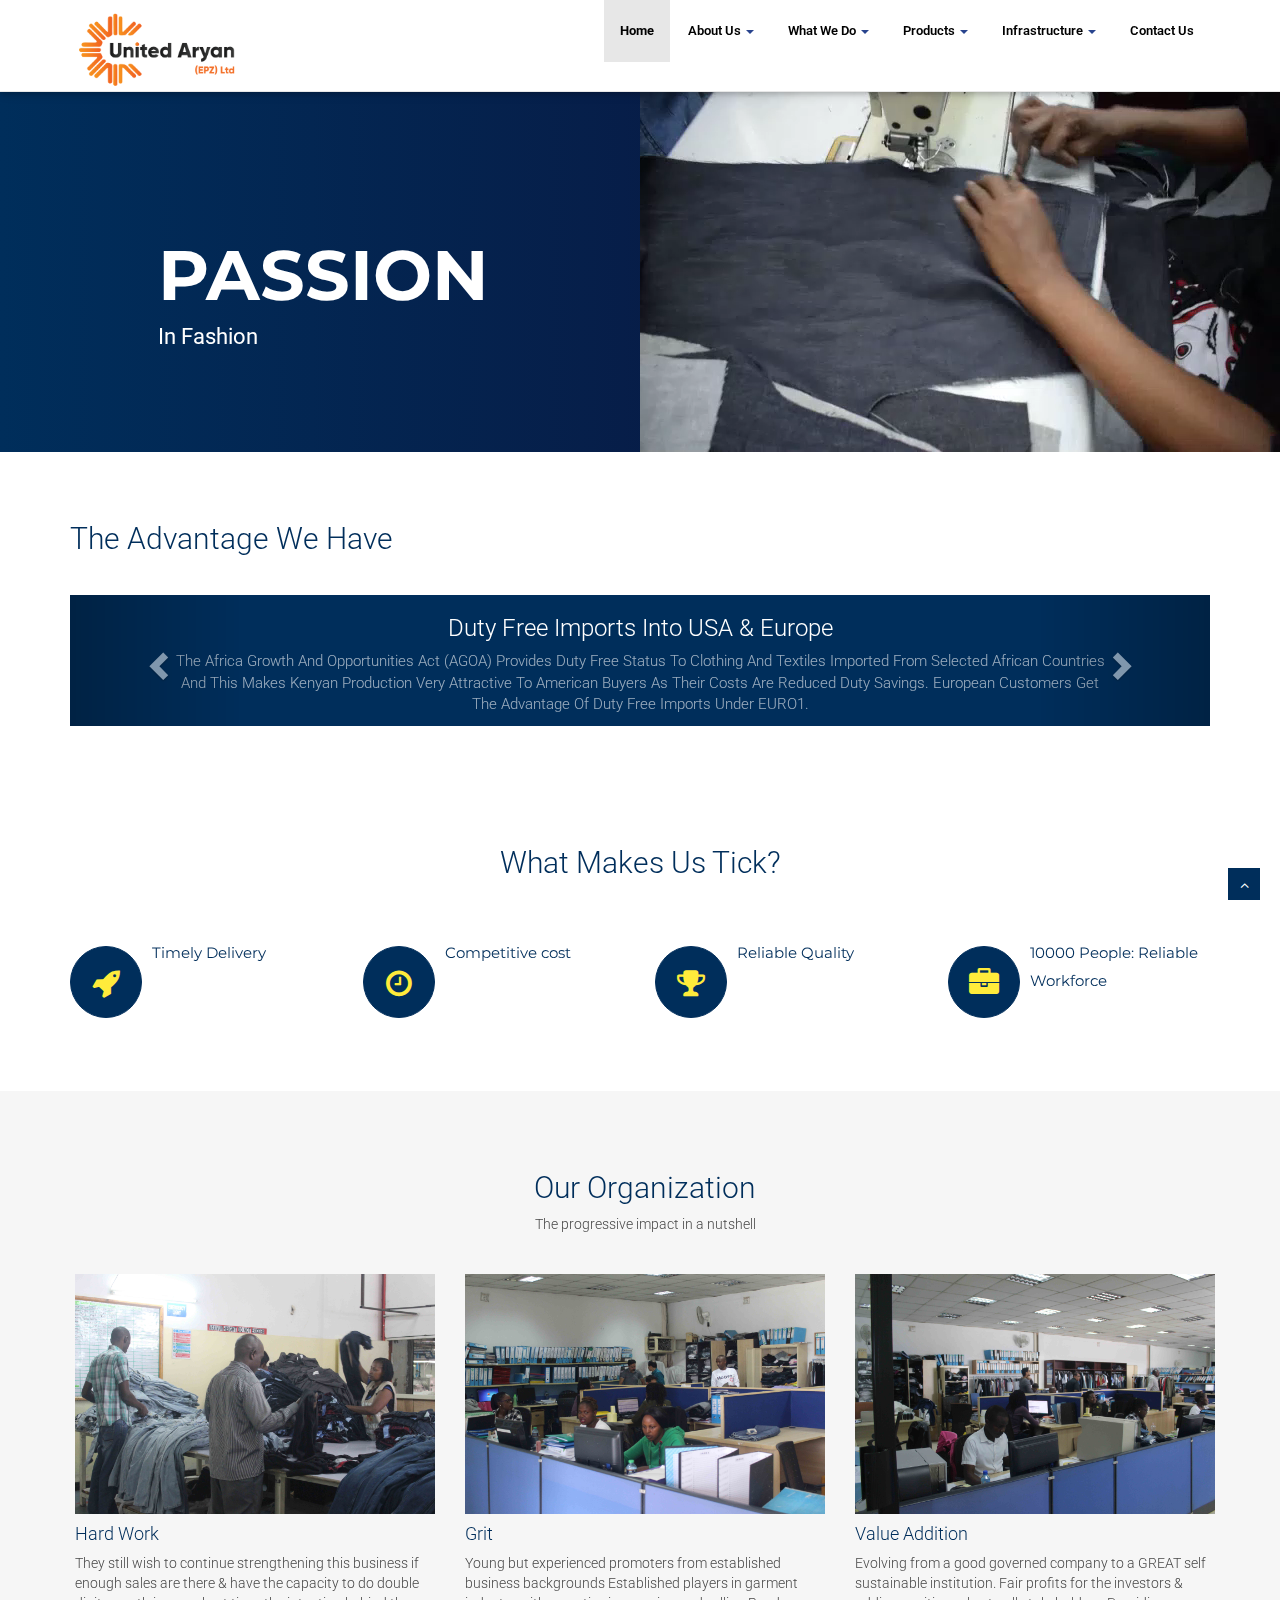
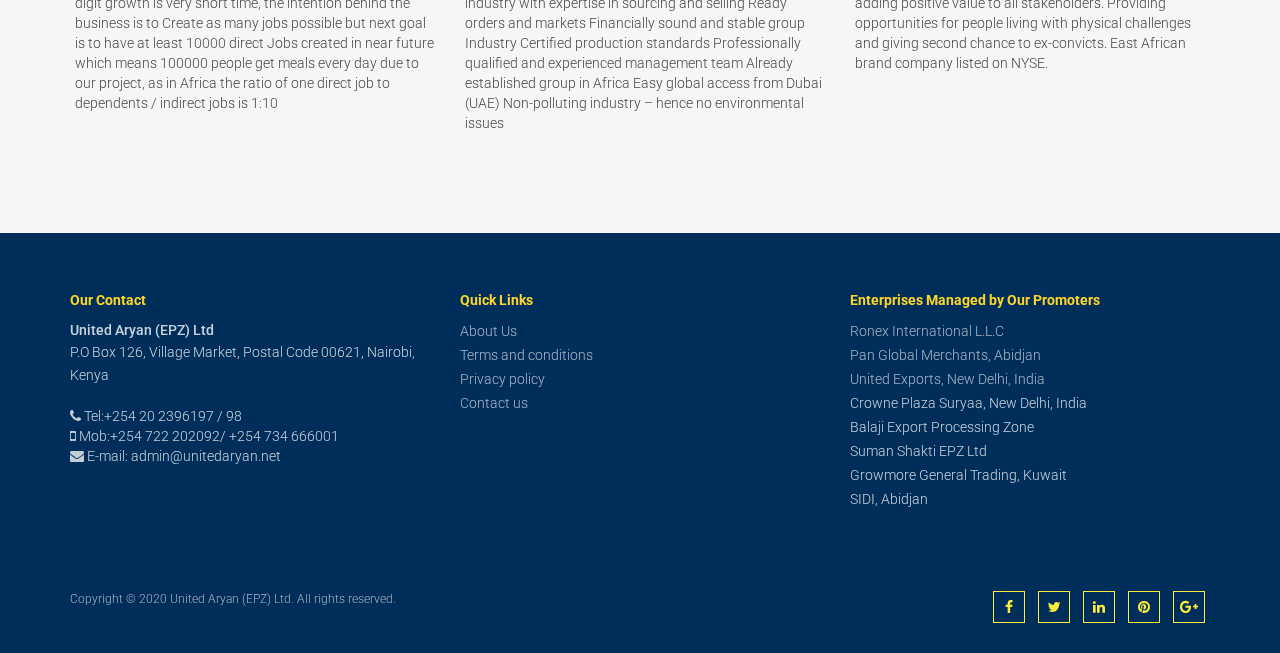
==== index.html @ 38c029ce "initial commit" ====
<!DOCTYPE html>
<html lang="en">
<head>
<meta charset="utf-8">
<title>United Aryan EPZ</title>
<meta name="viewport" content="width=device-width, initial-scale=1.0" />
<meta name="description" content="" />
<meta name="author" content="http://webthemez.com" />
<!-- css -->
<link href="css/bootstrap.min.css" rel="stylesheet" />
<link href="css/fancybox/jquery.fancybox.css" rel="stylesheet"> 
<link href="css/flexslider.css" rel="stylesheet" /> 
<link href="css/style.css" rel="stylesheet" />

<link rel="stylesheet" href="https://stackpath.bootstrapcdn.com/font-awesome/4.7.0/css/font-awesome.min.css">
<!-- Latest compiled and minified CSS -->
<link rel="stylesheet" href="https://maxcdn.bootstrapcdn.com/bootstrap/3.4.1/css/bootstrap.min.css">
<!-- Latest compiled JavaScript -->
<script src="https://maxcdn.bootstrapcdn.com/bootstrap/3.4.1/js/bootstrap.min.js"></script>
<!-- jQuery library -->
<script src="https://ajax.googleapis.com/ajax/libs/jquery/3.5.1/jquery.min.js"></script>

 <!-- Material Design Bootstrap -->
<link rel="stylesheet" href="css/mdb.min.css">
 <!-- Google Fonts Roboto -->
<link rel="stylesheet" href="https://fonts.googleapis.com/css?family=Roboto:300,400,500,700&display=swap">

<!-- HTML5 shim, for IE6-8 support of HTML5 elements -->
<!--[if lt IE 9]>
      <script src="http://html5shim.googlecode.com/svn/trunk/html5.js"></script>
    <![endif]-->

</head>
<body>

	<!-- start header -->
	<header>
        <div class="navbar navbar-default navbar-static-top" >
            <div class="container">
                <div class="navbar-header">
                    <button type="button" class="navbar-toggle" data-toggle="collapse" data-target=".navbar-collapse">
                        <span class="icon-bar"></span>
                        <span class="icon-bar"></span>
                        <span class="icon-bar"></span>
                    </button>
                    <a class="navbar-brand" href="index.html"><img src="img/newlogo.png" alt="logo" style="width: 700px; "/></a>
                </div>
                <div class="navbar-collapse collapse">
                    <ul class="nav navbar-nav">
                        <li class="active"><a href="index.html">Home</a></li>						
						<li class="dropdown">							
							<a class="dropdown-toggle" data-toggle="dropdown" href="">About Us
								<span class="caret"></span></a>
								<ul class="dropdown-menu">
									<li><a href="about.html">About Us</a></li>
									<li><a href="assets/UAL - Company Profile.pdf">Our Profile</a></li>
									<li><a href="sustainability.html">Sustainability</a></li>
								</ul>
						</li> 
						<li class="dropdown">						
							<a class="dropdown-toggle" data-toggle="dropdown" href="">What we Do
								<span class="caret"></span></a>
								<ul class="dropdown-menu">
								  <li><a href="pline.html">Product Line</a></li>
								  <li><a href="logistics.html">Logistics</a></li>
								  <li><a href="served.html">Customers Served</a></li>
								  <li><a href="facility.html">Facility</a></li>
								</ul>
						</li>
						<li class="dropdown">							
							<a class="dropdown-toggle" data-toggle="dropdown" href="">Products
								<span class="caret"></span></a>
							<ul class="dropdown-menu">
								<li><a href="product-profile.html">Product Profile</a></li>
								<li><a href="woven.html">Woven Products</a></li>
								<li><a href="knits.html">Knit Products</a></li>

							</ul>
						</li>						
						<li class="dropdown">							
							<a class="dropdown-toggle" data-toggle="dropdown" href="">Infrastructure
								<span class="caret"></span></a>
							<ul class="dropdown-menu">
								<li><a href="infrastructure.html">Infrastructure</a></li>
								<li><a href="factory_photos.html">Factory Photos</a></li>								

							</ul>
						</li>
						<li><a href="contact.html">Contact Us</a></li>
                    </ul>
                </div>
            </div>
        </div>
	</header>
	<!-- end header -->
	<section id="banner">
	 
	<!-- Slider -->
        <div id="main-slider" class="flexslider">
            <ul class="slides">
              <li>
                <video width="100%" height="auto" autoplay loop>
					<source src="video/ual.mp4" type="video/mp4">					
					Your browser does not support the video tag.
				  </video>
                <div class="flex-caption">
                    <h3>Passion</h3> 
					<p style="color:#fff">in Fashion</p> 
					 
                </div>
              </li>
		</ul>
		</div>  
	<!-- end slider -->
 
	</section> 
	<section id="call-to-action-2">
		<div class="container">
			<div class="row">
				<div class="col-md-10 col-sm-9">
					<h2>The Advantage We have</h2>
					
				</div>			
				
			</div>
		</div>
		<div class="container">			
			<div id="myCarousel" class="carousel slide" data-ride="carousel">
			  <!-- Indicators -->
			  <ol class="carousel-indicators">
				<li data-target="#myCarousel" data-slide-to="0"></li>
				<li data-target="#myCarousel" data-slide-to="1"></li>
				<li data-target="#myCarousel" data-slide-to="2"></li>
				<li data-target="#myCarousel" data-slide-to="3"></li>
				<li data-target="#myCarousel" data-slide-to="4"></li>
				<li data-target="#myCarousel" data-slide-to="5"></li>
				<li data-target="#myCarousel" data-slide-to="6"></li>
				
			  </ol>		  
			  <!-- Wrapper for slides -->
			  <div class="carousel-inner">
		  
				<div class="item active">				  
				  <div class="container-fluid advantage">
					<h3 class="white-text">Duty Free Imports Into USA & Europe</h3>
					<p>The Africa Growth and Opportunities Act (AGOA) provides Duty Free Status to clothing and textiles imported from selected African countries and this makes Kenyan production very attractive to American buyers as their costs are reduced duty savings. 
						European customers get the advantage of Duty Free Imports under EURO1.</p>
					</div>
				</div>
		  
				<div class="item">
				  
					<div class="container-fluid advantage">
					<h3 class="white-text">Infrastructure</h3>
					<p>As compared to other African countries, Kenya has:

						Abundant availability of skilled labor.
						Well Developed Banking Sector.
						Better equipped and efficiently handled port facilities.
						Better road transport facilities and transport.
						Government also gives facilities and tax benefits to factories working with Export Processing Zones, so the custom clearance and port delays are easily avoided.
						Political Stability.</p>
				  </div>
				</div>
				
				<div class="item">
				  
				  <div class="container-fluid advantage">
					<h3 class="white-text">Cost Advantage</h3>
					<p>Kenya offers opportunity to manufacture efficiently, as the labor is easily available and cost effective. Water and electricity, which is an extremely important 
						ingredient for industry, is economically available at competitive cost.</p>
				  </div>
				</div>
				<div class="item">
				  
					<div class="container-fluid advantage">
					  <h3 class="white-text">Fast Turnaround</h3>
					  <p>Government of Kenya provides incentives under Export Processing Zone which facilitates faster import clearance in addition to duty and tax rebates on imports, 
						  that in turns provides definite and low turnaround of orders.</p>
					</div>
				</div>
			  
			  <div class="item">
				  
				<div class="container-fluid advantage">
				  <h3 class="white-text">Language</h3>
				  <p>Communication in Kenya is easier with the local population being fluent in English.</p>
				</div>
			  </div>
			  <div class="item">
				  
				<div class="container-fluid advantage">
				  <h3 class="white-text">Strategical Advantages</h3>
				  <p>The Advantage of Industry Hubs, Dubai, UAE is the hub of the garment industry and we have a strong presence in Dubai through our group company M/s Ronex International. Tie ups with Chinese, HK, Pakistan & Indian suppliers who supply us good quality Trims at very competitive price. Strong supply base also in China, India & Pakistan which are good sourcing points for Non-Denim and Denim fabrics & trims. Considering the above, we have strong development base where we can have any fabric & trims developed from our source.</p>
				</div>
			  </div>
			  <div class="item">
				  
				<div class="container-fluid advantage">
				  <h3 class="white-text">The Location Advantage</h3>
				  <p>Kenya is strategically located and has regular shipping traffics to Mombasa port.</p>
				</div>
			  </div>
		  
		  
			 
			  
			</div>
			 <!-- Left and right controls -->
			 <a class="left carousel-control" href="#myCarousel" data-slide="prev">
				<span class="glyphicon glyphicon-chevron-left"></span>
				<span class="sr-only">Previous</span>
			  </a>
			  <a class="right carousel-control" href="#myCarousel" data-slide="next">
				<span class="glyphicon glyphicon-chevron-right"></span>
				<span class="sr-only">Next</span>
				</a>
		  </div>
		</div>
	</section>
	
	<section id="content">
	
	
	<div class="container">
	    	<div class="row">
			<div class="col-md-12">
				<div class="aligncenter"><h2 class="aligncenter">What Makes Us Tick?</h2></div>
				<br/>
			</div>
		</div>

	 <div class="row">
            <div class="col-sm-3 info-blocks">				
				<i class="icon-info-blocks fa fa-rocket" aria-hidden="true"></i>
                <div class="info-blocks-in">
                    <h3>Timely Delivery</h3>                    
                </div>
            </div>
            <div class="col-sm-3 info-blocks">
				
				<i class="icon-info-blocks fa fa-clock-o" aria-hidden="true"></i>
                <div class="info-blocks-in">
                    <h3>Competitive cost</h3>                   
                </div>
            </div>
            <div class="col-sm-3 info-blocks">				
				<i class="icon-info-blocks fa fa-trophy" aria-hidden="true"></i>
				
                <div class="info-blocks-in">
                    <h3>Reliable Quality</h3>                    
                </div>
            </div>        
            <div class="col-sm-3 info-blocks">				
				<i class="icon-info-blocks fa fa-briefcase" aria-hidden="true"></i>
                <div class="info-blocks-in">
                    <h3>10000 People: Reliable Workforce</h3>                    
                </div>
            </div>            
        </div>        
	</div>
	</section>
	
	<section class="section-padding gray-bg">
		<div class="container">
			<div class="row">
				<div class="col-md-12">
					<div class="section-title text-center">
						<h2>Our Organization</h2>
						<p>The progressive impact in a nutshell</p>
					</div>
				</div>
			</div>
			<div class="row">
				<div class="col-md-4 col-sm-4">
					<div class="about-image">
						<img src="img/IMG_2374.jpg" alt="About Images">
					</div>
					<div class="about-text">
						<h4>Hard Work</h4>
						<p>They still wish to continue strengthening this business if enough sales are there & have the capacity to do double digit growth is very short time, the intention behind 
							the business is to Create as many jobs possible but next goal is to have at least 10000 direct Jobs created in near future which means 100000 people get meals every day due to our project, as in Africa the ratio of one direct job to dependents / indirect jobs is 1:10</p>
					</div>
				</div>
				<div class="col-md-4 col-sm-4">
					<div class="about-image">
						<img src="img/IMG_2403.jpg" alt="About Images">
					</div>
					<div class="about-text">
						<h4>Grit</h4>
						<p>Young but experienced promoters from established business backgrounds Established players in garment industry with expertise in sourcing and selling Ready orders and markets Financially sound and stable group Industry Certified production standards Professionally qualified and experienced management team Already established group in Africa Easy global access from Dubai (UAE) Non-polluting industry – hence no environmental issues</p>
					</div>
				</div>
				<div class="col-md-4 col-sm-4">
					<div class="about-image">
						<img src="img/IMG_2406.jpg" alt="About Images">
					</div>
					<div class="about-text">
						<h4>Value Addition</h4>
						<p>Evolving from a good governed company to a GREAT self sustainable institution. Fair profits for the investors & adding positive value to all stakeholders. Providing opportunities for people living with physical challenges and giving second chance to ex-convicts. East African brand company listed on NYSE.</p>
					</div>
				</div>
			</div>
		</div>
	</section>	  
	
	
	
	<footer>
	<div class="container">
		<div class="row">
			<div class="col-md-4 col-sm-4">
				<div class="widget">
					<h5 class="widgetheading">Our Contact</h5>
					<address>
					<strong>United Aryan (EPZ) Ltd</strong><br>
					P.O Box 126, Village Market, Postal Code 00621, Nairobi, Kenya
					 </address>
					<p>
						<i class="fa fa-phone" aria-hidden="true"></i> 
						Tel:+254 20 2396197 / 98<br>
						<i class="fa fa-mobile" aria-hidden="true"></i>
						Mob:+254 722 202092/
						+254 734 666001<br>
						<i class="fa fa-envelope" aria-hidden="true"></i> E-mail: admin@unitedaryan.net
					</p>
				</div>
			</div>
			<div class="col-md-4 col-sm-4">
				<div class="widget">
					<h5 class="widgetheading">Quick Links</h5>
					<ul class="link-list">
						<li><a href="#">About Us</a></li>
						<li><a href="#">Terms and conditions</a></li>
						<li><a href="#">Privacy policy</a></li>						
						<li><a href="#">Contact us</a></li>
					</ul>
				</div>
			</div>
			<div class="col-md-4 col-sm-4">
				<div class="widget">
					<h5 class="widgetheading">Enterprises Managed by Our Promoters</h5>
					<ul class="link-list">
						<li><a href="#">Ronex International L.L.C</a></li>
						<li><a href="#">Pan Global Merchants, Abidjan</a></li>
						<li><a href="#">United Exports, New Delhi, India</a></li>
						<li>Crowne Plaza Suryaa, New Delhi, India</li>
						<li>Balaji Export Processing Zone</li>
						<li>Suman Shakti EPZ Ltd</li>
						<li>Growmore General Trading, Kuwait</li>
						<li>SIDI, Abidjan</li>
					</ul>
				</div>
			</div>
		
		</div>
	</div>
	<div id="sub-footer">
		<div class="container">
			<div class="row">
				<div class="col-lg-6">
					<div class="copyright">
						<p>
							Copyright © 2020 United Aryan (EPZ) Ltd. All rights reserved.</p>
					</div>
				</div>
				<div class="col-lg-6">
					<ul class="social-network">
						<li><a href="#" data-placement="top" title="Facebook"><i class="fa fa-facebook"></i></a></li>
						<li><a href="#" data-placement="top" title="Twitter"><i class="fa fa-twitter"></i></a></li>
						<li><a href="#" data-placement="top" title="Linkedin"><i class="fa fa-linkedin"></i></a></li>
						<li><a href="#" data-placement="top" title="Pinterest"><i class="fa fa-pinterest"></i></a></li>
						<li><a href="#" data-placement="top" title="Google plus"><i class="fa fa-google-plus"></i></a></li>
					</ul>
				</div>
			</div>
		</div>
	</div>
	</footer>
</div>
<a href="#" class="scrollup"><i class="fa fa-angle-up active"></i></a>
<!-- javascript
    ================================================== -->
<!-- Placed at the end of the document so the pages load faster -->
<script>$('.carousel-3d-controls').mdbCarousel3d();</script>
<script src="js/jquery.js"></script>
<script src="js/jquery.easing.1.3.js"></script>
<script src="js/bootstrap.min.js"></script>
<script src="js/jquery.fancybox.pack.js"></script>
<script src="js/jquery.fancybox-media.js"></script>  
<script src="js/jquery.flexslider.js"></script>
<script src="js/animate.js"></script>
 <!-- MDB core JavaScript -->
<script type="text/javascript" src="js/mdb.min.js"></script>
 <!-- Bootstrap tooltips -->
 <script type="text/javascript" src="js/popper.min.js"></script>
<!-- Vendor Scripts -->
<script src="js/modernizr.custom.js"></script>
<script src="js/jquery.isotope.min.js"></script>
<script src="js/jquery.magnific-popup.min.js"></script>
<script src="js/animate.js"></script>
<script src="js/custom.js"></script> 
</body>
</html>
---- css/style.css ----
/*
Author URI: http://webthemez.com/
Note: Licence under Creative Commons Attribution 3.0  
-------------------------------------------------------*/

@import url("http://fonts.googleapis.com/css?family=Noto+Serif:400,400italic,700|Open+Sans:400,600,700");
@import url("https://fonts.googleapis.com/css?family=Montserrat:400,700,900");
@import url("font-awesome.css");
@import url("animate.css");

body {
  font-family: "Open Sans", Arial, sans-serif;
  font-weight: 300;
  line-height: 1.6em;
  color: #656565;
  font-size: 1.4em;
}

a:active {
  outline: 0;
}

.clear {
  clear: both;
}

h1,
h2 {
  font-weight: 600;
  line-height: 1.1em;
  color: #002e5b !important;
  font-family: "Montserrat", sans-serif;
  margin-bottom: 20px;
  text-transform: capitalize;
}
.flex-caption h3 {
  font-family: "Montserrat", sans-serif;
}
h3,
h4,
h5,
h6 {
  line-height: 1.1em;
  color: #002e5b !important;
  margin-bottom: 20px;
  font-family: "Montserrat", sans-serif;
  font-weight: 600;
}
input,
button,
select,
textarea {
  border-radius: 0px !important;
}
.timetable {
  background: #2ab975;
  padding: 5px 23px;
}
.timetable hr {
  color: #fff;
  padding-top: 29px;
  margin-bottom: 20px !important;
}
.timetable dl {
  color: #fff;
}
.timetable dt {
  color: #fff;
}
.timetable dd {
  color: #fff;
}
#wrapper {
  width: 100%;
  margin: 0;
  padding: 0;
}
ul.withArrow {
}
ul.withArrow li {
}
ul.withArrow li span {
  margin-right: 10px;

  font-weight: 700;

  color: #29448e;

  border: 1px solid;

  padding: 4px 8px;

  font-size: 11px;

  border-radius: 50%;

  height: 20px;

  width: 20px;
}
.widget {
  color: rgba(255, 255, 255, 0.77);
}
.row,
.row-fluid {
  margin-bottom: 30px;
}

.row .row,
.row-fluid .row-fluid {
  margin-bottom: 30px;
}

.row.nomargin,
.row-fluid.nomargin {
  margin-bottom: 0;
}
.about-image img {
  width: 100%;
}
img.img-polaroid {
  margin: 0 0 20px 0;
}
.img-box {
  max-width: 100%;
}
.navbar-default .navbar-toggle {
  border-color: #002e5b;
  margin-top: 10px;
}
/*  Header
==================================== */
.topbar {
  background-color: #002e5b;
  padding: 5px 0;
  /* color:#fff; */
  font-size: 11px !important;
}
.topbar .container .row {
  margin: 0;
  padding: 0;
}
.topbar .container .row .col-md-12 {
  padding: 0;
}
.topbar p {
  margin: 0;
  display: inline-block;
  font-size: 11px;
  color: #f1f6ff;
}
.topbar p > i {
  margin-right: 5px;
  color: #fdd428;
}
.topbar p:last-child {
  text-align: right;
}
header .navbar {
  margin-bottom: 0;
}

.navbar-default {
  border: none;
}

.navbar-brand {
  color: #222;
  text-transform: uppercase;
  font-size: 24px;
  font-weight: 700;
  line-height: 1em;
  letter-spacing: -1px;
  margin-top: 10px;
  padding: 0 0 0 15px;
}
.navbar-default .navbar-brand {
  color: #1891ec;
}

header .navbar-collapse ul.navbar-nav {
  float: right;
  margin-right: 0;
}
header .navbar {
  min-height: 70px;
  padding: 18px 0;
  background: #ffffff;
}
.home-page header .navbar-default {
  background: #ffffff;
  /* position: absolute; */
  width: 100%;
  box-shadow: 1px 1px 1px rgba(156, 156, 156, 0.36);
}

header .nav li a:hover,
header .nav li a:focus,

header .nav li.active a:hover,
header .nav li a.dropdown-toggle:hover,
header .nav li a.dropdown-toggle:focus,
header .nav li.active ul.dropdown-menu li a:hover,
header .nav li.active ul.dropdown-menu li.active a {
  -webkit-transition: all 0.3s ease;
  -moz-transition: all 0.3s ease;
  -ms-transition: all 0.3s ease;
  -o-transition: all 0.3s ease;
  transition: all 0.3s ease;
  background-color: #002e5b;  
}

header .navbar-default .navbar-nav > .open > a,
header .navbar-default .navbar-nav > .open > a:hover,
header .navbar-default .navbar-nav > .open > a:focus {
  -webkit-transition: all 0.3s ease;
  -moz-transition: all 0.3s ease;
  -ms-transition: all 0.3s ease;
  -o-transition: all 0.3s ease;
  transition: all 0.3s ease;
}

header .navbar {
  min-height: 92px;
  padding: 0;
}

header .navbar-nav > li {
  padding-bottom: 12px;
  padding-top: 12px;
  padding: 0 !important;
}

header .navbar-nav > li > a {
  /* padding-bottom: 6px; */
  /* padding-top: 5px; */
  margin-left: 2px;
  line-height: 30px;
  font-weight: 700;
  -webkit-transition: all 0.3s ease;
  -moz-transition: all 0.3s ease;
  -ms-transition: all 0.3s ease;
  -o-transition: all 0.3s ease;
  transition: all 0.3s ease;
}

.dropdown-menu li a:hover {
  display: block !important;
  color: #fff !important;
  background: #002e5b !important;
}

header .nav .caret {
  border-bottom-color: #29448e;
  border-top-color: #29448e;
}
.navbar-default .navbar-nav > .active > a,
.navbar-default .navbar-nav > .active > a:hover,
.navbar-default .navbar-nav > .active > a:focus {
  background-color: #fff;
}
.navbar-default .navbar-nav > .open > a,
.navbar-default .navbar-nav > .open > a:hover,
.navbar-default .navbar-nav > .open > a:focus {
  background-color: #fff;
}

.dropdown-menu {
  box-shadow: none;
  border-radius: 0;
  border: none;
}

.dropdown-menu li:last-child {
  padding-bottom: 0 !important;
  margin-bottom: 0;
}

header .nav li .dropdown-menu {
  padding: 0;
}

header .nav li .dropdown-menu li a {
  line-height: 28px;
  padding: 3px 12px;
}

/* --- menu --- */
.flex-caption p {
  line-height: 22px;
  font-weight: 300;
  color: #002e5b;
  text-transform: capitalize;
}
header .navigation {
  float: right;
}

header ul.nav li {
  border: none;
  margin: 0;
}

header ul.nav li a {
  font-size: 13px;
  border: none;
  font-weight: 600;
  text-transform: uppercase;
}

header ul.nav li ul li a {
  font-size: 12px;
  border: none;
  font-weight: 300;
  text-transform: uppercase;
}

.navbar .nav > li > a {
  color:#000000 !important;
  text-shadow: none;
  text-transform: capitalize;
  font-size: small;
  border: 1px solid rgba(255, 255, 255, 0) !important;
}

.navbar .nav a:hover {
  background: none;
  color: #2e8eda;
}

.navbar .nav > .active > a,
.navbar .nav > .active > a:hover {
  background: none;
  font-weight: 700;
}

.navbar .nav > .active > a:active,
.navbar .nav > .active > a:focus {
  background: none;
  outline: 0;
  font-weight: 700;
}

.navbar .nav li .dropdown-menu {
  z-index: 2000;
}

header ul.nav li ul {
  margin-top: 1px;
}
header ul.nav li ul li ul {
  margin: 1px 0 0 1px;
}
.dropdown-menu .dropdown i {
  position: absolute;
  right: 0;
  margin-top: 3px;
  padding-left: 20px;
}

.navbar .nav > li > .dropdown-menu:before {
  display: inline-block;
  border-right: none;
  border-bottom: none;
  border-left: none;
  border-bottom-color: none;
  content: none;
}
.navbar-default .navbar-nav > .active > a,
.navbar-default .navbar-nav > .active > a:hover,
.navbar-default .navbar-nav > .active > a:focus {
  color: rgb(0, 46, 91);
  background: none;
  border-radius: 0;
}
.navbar-default .navbar-nav > li > a:hover,
.navbar-default .navbar-nav > li > a:focus {
  color: #002e5b;
  background-color: transparent;
}

ul.nav li.dropdown a {
  z-index: 1000;
  display: block;
}

select.selectmenu {
  display: none;
}
.pageTitle {
  color: #fff;
  margin: 30px 0 3px;
  display: inline-block;
}

#banner {
  width: 100%;
  background: #000;
  position: relative;
  margin: 0;
  padding: 0;
}

/*  Sliders
==================================== */
/* --- flexslider --- */
#main-slider:before {
  content: "";
  width: 100%;
  height: 100%; /* background: rgba(255, 255, 255, 0.37); */
  z-index: 1;
  position: absolute;
  
}
.flex-direction-nav a {
  display: none;
}
.flexslider {
  padding: 0;
  /* background: #FFEB3B; */
  position: relative;
  zoom: 1;
}
.flex-direction-nav .flex-prev {
  left: 0px;
}
.flex-direction-nav .flex-next {
  right: 0px;
}
.flex-caption {
  zoom: 1;
  bottom: 198px;
  background-color: transparent;
  color: #fff;
  margin: 0;
  padding: 2px 25px 0px 30px; /* position: absolute; */
  left: 0;
  text-align: left;
  margin: 0 auto;
  right: 0px;
  display: inline-block;
  bottom: 24%;
  width: 80%;
  right: 0 !important;
  border-radius: 15px 15px 0 0;
}
.flex-caption h3 {
  color: #ffffff !important;
  letter-spacing: 0px;
  margin-bottom: 8px;
  text-transform: uppercase;
  font-size: 70px;
  font-weight: 700;
}
.flex-caption p {
  margin: 12px 0 18px;
  font-size: 22px;
  font-weight: 400;
}
.skill-home {
  margin-bottom: 50px;
}
.c1 {
  border: #ed5441 1px solid;
  background: #ed5441;
}
.c2 {
  border: #24c4db 1px solid;
  background: #24c4db;
}
.c3 {
  border: #1891ec 1px solid;
  background: #1891ec;
}
.c4 {
  border: #609cec 1px solid;
  background: #609cec;
}
.skill-home .icons {
  padding: 26px 0 0;
  width: 94px;
  height: 94px;
  color: #fff;
  font-size: 42px;
  font-size: 32px;
  text-align: center;
  -ms-border-radius: 50%;
  -moz-border-radius: 50%;
  -webkit-border-radius: 50%;
  border-radius: 0;
  display: inline-table;
  border: 4px solid #002e5b;
  color: #002e5b;
  background: transparent;
  border-radius: 50%;
  background: #ffffff;
  text-align: center;
}
.skill-home h2 {
  padding-top: 20px;
  font-size: 36px;
  font-weight: 700;
}
.testimonial-solid {
  padding: 50px 0 60px 0;
  margin: 0 0 0 0;
  background: #ffffff;
  text-align: center;
}
.testi-icon-area {
  text-align: center;
  position: absolute;
  top: -84px;
  margin: 0 auto;
  width: 100%;
}
.testi-icon-area .quote {
  padding: 15px 0 0 0;
  margin: 0 0 0 0;
  background: #ffffff;
  text-align: center;
  color: #1891ec;
  display: inline-table;
  width: 70px;
  height: 70px;
  -ms-border-radius: 50%;
  -moz-border-radius: 50%;
  -webkit-border-radius: 50%;
  border-radius: 50%;
  font-size: 42px;
  border: 1px solid #1891ec;
  display: none;
}

.testi-icon-area .carousel-inner {
  margin: 20px 0;
}
.carousel-indicators {
  bottom: -30px;
}
.text-center img {
  margin: auto;
}
.aboutUs {
  padding: 40px 0;
  background: #f2f2f2;
}
img.img-center {
  margin: 0 auto;
  display: block;
  max-width: 100%;
}
.home-about {
  padding: 60px 0 0px;
}
.home-about hr {
  padding: 0;
  margin: 0;
}
.home-about .info-box {
}
/* Testimonial
----------------------------------*/
.testimonial-area {
  padding: 0 0 0 0;
  margin: 0;
  background: url(../img/low-poly01.jpg) fixed center center;
  background-size: cover;
  -webkit-background-size: cover;
  -moz-background-size: cover;
  -ms-background-size: cover;
}
.testimonial-solid p {
  color: #000000;
  font-size: 16px;
  line-height: 30px;
  font-style: italic;
}
section.hero-text {
  background: #f4783b;
  padding: 50px 0 50px 0;
  color: #fff;
}
section.hero-text h1 {
  color: #fff;
}

/* Clients
------------------------------------ */
#clients {
  padding: 60px 0;
}
#clients .client .img {
  height: 76px;
  width: 138px;
  cursor: pointer;
  -webkit-transition: box-shadow 0.1s linear;
  -moz-transition: box-shadow 0.1s linear;
  transition: box-shadow 0.1s linear;
}
#clients .client .img:hover {
  cursor: pointer;
  /*box-shadow: 0px 0px 2px 0px rgb(155, 155, 155);*/
  border-radius: 8px;
}
#clients .client .client1 {
  background: url("../img/client1.png") 0 -75px;
}
#clients .client .client1:hover {
  background-position: 1px 0px;
}
#clients .client .client2 {
  background: url("../img/client2.png") 0 -75px;
}
#clients .client .client2:hover {
  background-position: -1px 0px;
}
#clients .client .client3 {
  background: url("../img/client3.png") 0 -76px;
}
#clients .client .client3:hover {
  background-position: 0px 0px;
}

/* Content
==================================== */

#content {
  position: relative;
  background: #fff;
  padding: 50px 0 0px 0;
}

.cta-text {
  text-align: center;
  margin-top: 10px;
}

.big-cta .cta {
  margin-top: 10px;
}

.box {
  width: 100%;
}
.box-gray {
  background: #f8f8f8;
  padding: 20px 20px 30px;
}
.box-gray h4,
.box-gray i {
  margin-bottom: 20px;
}
.box-bottom {
  padding: 20px 0;
  text-align: center;
}
.box-bottom a {
  color: #fff;
  font-weight: 700;
}
.box-bottom a:hover {
  color: #eee;
  text-decoration: none;
}

/* Bottom
==================================== */

#bottom {
  background: #fcfcfc;
  padding: 50px 0 0;
}
/* twitter */
#twitter-wrapper {
  text-align: center;
  width: 70%;
  margin: 0 auto;
}
#twitter em {
  font-style: normal;
  font-size: 13px;
}

#twitter em.twitterTime a {
  font-weight: 600;
}

#twitter ul {
  padding: 0;
  list-style: none;
}
#twitter ul li {
  font-size: 20px;
  line-height: 1.6em;
  font-weight: 300;
  margin-bottom: 20px;
  position: relative;
  word-break: break-word;
}

/* page headline
==================================== */

#inner-headline {
  background: #002e5b;
  position: relative;
  margin: 0;
  padding: 0;
}

#inner-headline h2.pageTitle {
  color: rgba(255, 255, 255, 0.84);
  padding: 5px 0;
  display: block;
  text-transform: capitalize;
  text-align: center;
}

/* --- breadcrumbs --- */
#inner-headline ul.breadcrumb {
  margin: 40px 0;
  float: left;
}

#inner-headline ul.breadcrumb li {
  margin-bottom: 0;
  padding-bottom: 0;
}
#inner-headline ul.breadcrumb li {
  font-size: 13px;
  color: #fff;
}

#inner-headline ul.breadcrumb li i {
  color: #dedede;
}

#inner-headline ul.breadcrumb li a {
  color: #fff;
}

ul.breadcrumb li a:hover {
  text-decoration: none;
}

/* Forms
============================= */

/* --- contact form  ---- */
form#contactform input[type="text"] {
  width: 100%;
  border: 1px solid #f5f5f5;
  min-height: 40px;
  padding-left: 20px;
  font-size: 13px;
  padding-right: 20px;
  -webkit-box-sizing: border-box;
  -moz-box-sizing: border-box;
  box-sizing: border-box;
}

form#contactform textarea {
  border: 1px solid #f5f5f5;
  width: 100%;
  padding-left: 20px;
  padding-top: 10px;
  font-size: 13px;
  padding-right: 20px;
  -webkit-box-sizing: border-box;
  -moz-box-sizing: border-box;
  box-sizing: border-box;
}

form#contactform .validation {
  font-size: 11px;
}

#sendmessage {
  border: 1px solid #e6e6e6;
  background: #f6f6f6;
  display: none;
  text-align: center;
  padding: 15px 12px 15px 65px;
  margin: 10px 0;
  font-weight: 600;
  margin-bottom: 30px;
}

#sendmessage.show,
.show {
  display: block;
}

form#commentform input[type="text"] {
  width: 100%;
  min-height: 40px;
  padding-left: 20px;
  font-size: 13px;
  padding-right: 20px;
  -webkit-box-sizing: border-box;
  -moz-box-sizing: border-box;
  box-sizing: border-box;
  -webkit-border-radius: 2px 2px 2px 2px;
  -moz-border-radius: 2px 2px 2px 2px;
  border-radius: 2px 2px 2px 2px;
}

form#commentform textarea {
  width: 100%;
  padding-left: 20px;
  padding-top: 10px;
  font-size: 13px;
  padding-right: 20px;
  -webkit-box-sizing: border-box;
  -moz-box-sizing: border-box;
  box-sizing: border-box;
  -webkit-border-radius: 2px 2px 2px 2px;
  -moz-border-radius: 2px 2px 2px 2px;
  border-radius: 2px 2px 2px 2px;
}

/* --- search form --- */
.search {
  float: right;
  margin: 35px 0 0;
  padding-bottom: 0;
}

#inner-headline form.input-append {
  margin: 0;
  padding: 0;
}

.about-text h3 {
  font-size: 22px;
  padding-bottom: 20px;
}

.about-text .btn {
  margin-top: 20px;
  //font-size: 15px;
  //text-align: justify;
}

.about-image img {
}

.about-text ul {
  margin-top: 30px;
  padding: 0;
}

.about-text li {
  margin-bottom: 10px;
  //
  font-weight: bold;
  list-style: none;
}

.about-text-2 img {
  border: 5px solid #ddd;
  margin-bottom: 20px;
}

.about-text-2 p {
  margin-bottom: 20px;
}

#call-to-action {
  background: url(../images/bg/about.jpg) no-repeat;
  background-attachment: fixed;
  background-position: top center;
  padding: 100px 0;
  color: #fff;
}

.call-to-action h3 {
  font-size: 40px;
  letter-spacing: 15px;
  color: #fff;
  padding-bottom: 30px;
}

.call-to-action p {
  color: #999;
  padding-bottom: 20px;
}

.call-to-action .btn-primary {
  background-color: transparent;
  border-color: #999;
}

.call-to-action .btn-primary:hover {
  background-color: #151515;
  color: #999;
  border-color: #151515;
}

#call-to-action-2 {
  background-color: #ffffff;
  padding: 50px 0;
}
#call-to-action-2 h3 {
  color: #ffffff;
  font-size: 24px;
  font-weight: 600;
  text-transform: capitalize;
}
#call-to-action-2 p {
  color: rgba(255, 255, 255, 0.61);
  font-size: 15px;
}
#call-to-action-2 .btn-primary {
  border-color: #002e5b;
  /* background: transparent; */
  margin-top: 50px;
  color: #002e5b;
}
section.section-padding.gray-bg {
  background: #f6f6f6;
  padding: 60px;
  color: #484848;
}

#accordion-alt3 .panel-heading h4 {
  font-size: 13px;
  line-height: 28px;
}
.panel .panel-heading h4 {
  font-weight: 400;
}
.panel-title {
  margin-top: 0;
  margin-bottom: 0;
  font-size: 15px;
  color: inherit;
}
.panel-group .panel {
  margin-bottom: 0;
  border-radius: 2px;
}
.panel {
  margin-bottom: 18px;
  background-color: #ffffff;
  border: 1px solid #f3f3f3;
  border-radius: 2px;
  -webkit-box-shadow: 0 1px 1px rgba(0, 0, 0, 0.05);
  box-shadow: 0 1px 1px rgba(0, 0, 0, 0.05);
}
#accordion-alt3 .panel-heading h4 a i {
  font-size: 17px;
  line-height: 18px;
  width: 18px;
  height: 18px;
  margin-right: 8px;
  color: #a0a0a0;
  text-align: center;
  border-radius: 50%;
  margin-left: 6px;
  font-weight: bold;
}
.progress.pb-sm {
  height: 6px !important;
}
.progress {
  box-shadow: inset 0 0 2px rgba(0, 0, 0, 0.1);
}
.progress {
  overflow: hidden;
  height: 18px;
  margin-bottom: 18px;
  background-color: #f5f5f5;
  border-radius: 2px;
  -webkit-box-shadow: inset 0 1px 2px rgba(0, 0, 0, 0.1);
  box-shadow: inset 0 1px 2px rgba(0, 0, 0, 0.1);
}
.progress .progress-bar.progress-bar-red {
  /* background: #ed5441; */
}
.progress .progress-bar.progress-bar-green {
  /* background: #51d466; */
}
.progress .progress-bar.progress-bar-lblue {
  /* background: #32c8de; */
}
/* --- portfolio detail --- */
.top-wrapper {
  margin-bottom: 20px;
}
.info-blocks {
  margin-bottom: 43px; /* background: #efefef; */
}
.info-blocks i.icon-info-blocks {
  float: left;
  color: #ffeb3b;
  font-size: 30px;
  min-width: 50px;
  margin-top: 7px;
  text-align: center;
  background: #002e5b;
  width: 72px;
  height: 72px;
  padding-top: 21px;
  border: 1px solid #002e5b;
  border-radius: 50%;
}
.info-blocks .info-blocks-in {
  padding: 0 10px;
  overflow: hidden;
}
.info-blocks .info-blocks-in h3 {
  color: #002e5b;
  font-size: 15px;
  line-height: 28px;
  margin: 0px;
  margin-bottom: 8px;
  font-family: "Montserrat", sans-serif;
  font-weight: 400;
}
.info-blocks .info-blocks-in p {
  font-size: 14px;
}

blockquote {
  font-size: 16px;
  font-weight: 400;
  font-family: "Noto Serif", serif;
  font-style: italic;
  padding-left: 0;
  color: #a2a2a2;
  line-height: 1.6em;
  border: none;
}

blockquote cite {
  display: block;
  font-size: 12px;
  color: #666;
  margin-top: 10px;
}
blockquote cite:before {
  content: "\2014 \0020";
}
blockquote cite a,
blockquote cite a:visited,
blockquote cite a:visited {
  color: #555;
}

/* --- pullquotes --- */

.pullquote-left {
  display: block;
  color: #a2a2a2;
  font-family: "Noto Serif", serif;
  font-size: 14px;
  line-height: 1.6em;
  padding-left: 20px;
}

.pullquote-right {
  display: block;
  color: #a2a2a2;
  font-family: "Noto Serif", serif;
  font-size: 14px;
  line-height: 1.6em;
  padding-right: 20px;
}

/* --- button --- */
.btn {
  text-align: center;
  color: #002e5b;
  padding: 12px 25px;
  border-radius: 0;
  background: #fdd428;
  border-color: #fdd428;
}
.btn-theme {
  color: #fff;
  background: transparent;
  border: 1px solid #fff;
  padding: 12px 30px;
  font-weight: bold;
}
.btn-theme:hover {
  color: #eee;
}

/* --- list style --- */

ul.general {
  list-style: none;
  margin-left: 0;
}

ul.link-list {
  margin: 0;
  padding: 0;
  list-style: none;
}

ul.link-list li {
  margin: 0;
  padding: 2px 0 2px 0;
  list-style: none;
}
footer {
  background: #002e5b;
}
footer ul.link-list li a {
  color: rgba(255, 255, 255, 0.63);
}
footer ul.link-list li a:hover {
  color: #ffeb3b;
}
/* --- Heading style --- */

h4.heading {
  font-weight: 700;
}

.heading {
  margin-bottom: 30px;
}

.heading {
  position: relative;
}

.widgetheading {
  width: 100%;
  padding: 0;
  font-weight: bold;
}

#bottom .widgetheading {
  position: relative;
  border-bottom: #e6e6e6 1px solid;
  padding-bottom: 9px;
}

aside .widgetheading {
  position: relative;
  border-bottom: #e9e9e9 1px solid;
  padding-bottom: 9px;
}

footer .widgetheading {
  position: relative;
}

footer .widget .social-network {
  position: relative;
}

.team-member h4 {
  text-align: center;
  margin-bottom: 5px;
}
.team-member .deg {
  text-align: center;
  display: block;
}
#bottom .widget .widgetheading span,
aside .widget .widgetheading span,
footer .widget .widgetheading span {
  position: absolute;
  width: 60px;
  height: 1px;
  bottom: -1px;
  right: 0;
}
.panel-title > a {
  color: inherit;
  text-decoration: none;
  font-weight: 600;
}
.box-area {
  padding: 15px;
  background: #ececec;
  margin-top: -21px;
  border: 2px solid #f3f3f3;
}
.box-area h3 {
  font-size: 17px;
  font-weight: 600;
}
/* --- Map --- */
.map {
  position: relative;
  margin-top: -50px;
  margin-bottom: 40px;
}

.map iframe {
  width: 100%;
  height: 450px;
  border: none;
}

.map-grid iframe {
  width: 100%;
  height: 350px;
  border: none;
  margin: 0 0 -5px 0;
  padding: 0;
}

ul.team-detail {
  margin: -10px 0 0 0;
  padding: 0;
  list-style: none;
}

ul.team-detail li {
  border-bottom: 1px dotted #e9e9e9;
  margin: 0 0 15px 0;
  padding: 0 0 15px 0;
  list-style: none;
}

ul.team-detail li label {
  font-size: 13px;
}

ul.team-detail li h4,
ul.team-detail li label {
  margin-bottom: 0;
}

ul.team-detail li ul.social-network {
  border: none;
  margin: 0;
  padding: 0;
}

ul.team-detail li ul.social-network li {
  border: none;
  margin: 0;
}
ul.team-detail li ul.social-network li i {
  margin: 0;
}

.pricing-title {
  background: #fff;
  text-align: center;
  padding: 10px 0 10px 0;
}

.pricing-title h3 {
  font-weight: 600;
  margin-bottom: 0;
}

.pricing-offer {
  background: #fcfcfc;
  text-align: center;
  padding: 40px 0 40px 0;
  font-size: 18px;
  border-top: 1px solid #e6e6e6;
  border-bottom: 1px solid #e6e6e6;
}

.pricing-box.activeItem .pricing-offer {
  color: #fff;
}

.pricing-offer strong {
  font-size: 78px;
  line-height: 89px;
}

.pricing-offer sup {
  font-size: 28px;
}

.pricing-container {
  background: #fff;
  text-align: center;
  font-size: 14px;
}

.pricing-container strong {
  color: #353535;
}

.pricing-container ul {
  list-style: none;
  padding: 0;
  margin: 0;
}

.pricing-container ul li {
  border-bottom: 1px solid #cfcfcf;
  list-style: none;
  padding: 15px 0 15px 0;
  margin: 0 0 0 0;
  color: #222;
}

.pricing-action {
  margin: 0;
  background: #fcfcfc;
  text-align: center;
  padding: 20px 0 30px 0;
}

.pricing-wrapp {
  margin: 0 auto;
  width: 100%;
  background: #fd0000;
}
.pricing-box-item {
  border: 1px solid #e6e6e6;
  background: #fcfcfc;
  position: relative;
  margin: 0 0 20px 0;
  padding: 0;
  -webkit-box-shadow: 0 2px 0 rgba(0, 0, 0, 0.03);
  -moz-box-shadow: 0 2px 0 rgba(0, 0, 0, 0.03);
  box-shadow: 0 2px 0 rgba(0, 0, 0, 0.03);
  -webkit-box-sizing: border-box;
  -moz-box-sizing: border-box;
  box-sizing: border-box;
  overflow: hidden;
}

.pricing-box-item .pricing-heading {
  background: #002e5b;
  text-align: center;
  padding: 50px 0;
  display: block;
}
.pricing-box-item.activeItem .pricing-heading {
  background: #fdd428;
  text-align: center;
  border-bottom: none;
  display: block;
  color: #002e5b;
}
.pricing-box-item.activeItem .pricing-heading h3 strong {
  color: #002e5b;
}
.pricing-box-item.activeItem .pricing-heading h3 {
  color: #002e5b;
}

.pricing-box-item .pricing-heading h3 strong {
  font-size: 28px;
  font-weight: 700;
  letter-spacing: -1px;
  color: #fdd428;
}
.pricing-box-item .pricing-heading h3 {
  font-size: 32px;
  font-weight: 300;
  letter-spacing: -1px;
}

.pricing-box-item .pricing-terms {
  text-align: center;
  background: #fff;
  display: block;
  overflow: hidden;
  padding: 11px 0 5px;
  /* border-top: 2px solid #BBBBBB; */
  border-bottom: 2px dotted #cdcdcd;
}

.pricing-box-item .pricing-terms h6 {
  margin-top: 16px;
  color: #002e5b;
  font-size: 22px;
}

.pricing-box-item .icon .price-circled {
  margin: 10px 10px 10px 0;
  display: inline-block !important;
  text-align: center !important;
  color: #fff;
  width: 68px;
  height: 68px;
  padding: 12px;
  font-size: 16px;
  font-weight: 700;
  line-height: 68px;
  text-shadow: none;
  cursor: pointer;
  background-color: #888;
  border-radius: 64px;
  -moz-border-radius: 64px;
  -webkit-border-radius: 64px;
}

.pricing-box-item .pricing-action {
  margin: 0;
  text-align: center;
  padding: 30px 0 30px 0;
}
.pricing-action .btn {
  background: #fdd428;
  color: #002e5b;
}

/* Testimonials */
.testimonials blockquote {
  background: #efefef none repeat scroll 0 0;
  border: medium none;
  color: #666;
  display: block;
  font-size: 14px;
  line-height: 20px;
  padding: 15px;
  position: relative;
}
.testimonials blockquote::before {
  width: 0;
  height: 0;
  right: 0;
  bottom: 0;
  content: " ";
  display: block;
  position: absolute;
  border-bottom: 20px solid #fff;
  border-right: 0 solid transparent;
  border-left: 15px solid transparent;
  border-left-style: inset; /*FF fixes*/
  border-bottom-style: inset; /*FF fixes*/
}
.testimonials blockquote::after {
  width: 0;
  height: 0;
  right: 0;
  bottom: 0;
  content: " ";
  display: block;
  position: absolute;
  border-style: solid;
  border-width: 20px 20px 0 0;
  border-color: #c5c5c5 transparent transparent transparent;
}
.testimonials .carousel-info img {
  border: 1px solid #cccccc;
  border-radius: 150px !important;
  height: 75px;
  padding: 3px;
  width: 75px;
}
.testimonials .carousel-info {
  overflow: hidden;
}
.testimonials .carousel-info img {
  margin-right: 15px;
}
.testimonials .carousel-info span {
  display: block;
}
.testimonials span.testimonials-name {
  color: #002e5b;
  font-size: 16px;
  font-weight: 300;
  margin: 23px 0 0;
}
.testimonials span.testimonials-post {
  color: #656565;
  font-size: 12px;
}
/* ===== Widgets ===== */

/* --- flickr --- */
.widget .flickr_badge {
  width: 100%;
}
.widget .flickr_badge img {
  margin: 0 9px 20px 0;
}

footer .widget .flickr_badge {
  width: 100%;
}
footer .widget .flickr_badge img {
  margin: 0 9px 20px 0;
}

.flickr_badge img {
  width: 50px;
  height: 50px;
  float: left;
  margin: 0 9px 20px 0;
}

/* --- Recent post widget --- */

.recent-post {
  margin: 20px 0 0 0;
  padding: 0;
  line-height: 18px;
}

.recent-post h5 a:hover {
  text-decoration: none;
}

.recent-post .text h5 a {
  color: #353535;
}

footer {
  padding: 50px 0 0 0;
  color: #f8f8f8;
}

footer a {
  color: #ffeb3b;
}

footer a:hover {
  color: #ffeb3b;
}

footer h1,
footer h2,
footer h3,
footer h4,
footer h5,
footer h6 {
  color: #fdd428 !important;
}

footer address {
  line-height: 1.6em;
  color: rgba(255, 255, 255, 0.78);
}

footer h5 a:hover,
footer a:hover {
  text-decoration: none;
}

ul.social-network {
  list-style: none;
  margin: 0;
}

ul.social-network li {
  display: inline;
  margin: 0 5px;
  border: 1px solid #ffeb3b;
  padding: 5px 0 0;
  width: 32px;
  display: inline-block;
  text-align: center;
  height: 32px;
  vertical-align: baseline;
}

#sub-footer {
  text-shadow: none;
  color: #f5f5f5;
  padding: 0;
  padding-top: 30px;
  margin: 20px 0 0 0;
  background: #002e5b;
}

#sub-footer p {
  margin: 0;
  padding: 0;
}

#sub-footer span {
  color: rgba(255, 255, 255, 0.63);
}

.copyright {
  text-align: left;
  font-size: 12px;
  color: #a8b2c4;
}

#sub-footer ul.social-network {
  float: right;
}

/* scroll to top */
.scrollup {
  position: fixed;
  width: 32px;
  height: 32px;
  bottom: 0px;
  right: 20px;
  background: #002e5b;
}

a.scrollup {
  outline: 0;
  text-align: center;
}

a.scrollup:hover,
a.scrollup:active,
a.scrollup:focus {
  opacity: 1;
  text-decoration: none;
}
a.scrollup i {
  margin-top: 10px;
  color: #fff;
}
a.scrollup i:hover {
  text-decoration: none;
}

.absolute {
  position: absolute;
}

.relative {
  position: relative;
}

.aligncenter {
  text-align: center;
  text-transform: capitalize;
}

.aligncenter span {
  margin-left: 0;
}

.floatright {
  float: right;
}

.floatleft {
  float: left;
}

.floatnone {
  float: none;
}

.aligncenter {
  text-align: center;
}

img.pull-left,
.align-left {
  float: left;
  margin: 0 15px 15px 0;
}

.widget img.pull-left {
  float: left;
  margin: 0 15px 15px 0;
}

img.pull-right,
.align-right {
  float: right;
  margin: 0 0 15px 15px;
}

article img.pull-left,
article .align-left {
  float: left;
  margin: 5px 15px 15px 0;
}

article img.pull-right,
article .align-right {
  float: right;
  margin: 5px 0 15px 15px;
}
============================= */ .clear-marginbot {
  margin-bottom: 0;
}

.marginbot10 {
  margin-bottom: 10px;
}
.marginbot20 {
  margin-bottom: 20px;
}
.marginbot30 {
  margin-bottom: 30px;
}
.marginbot40 {
  margin-bottom: 40px;
}

.clear-margintop {
  margin-top: 0;
}

.margintop10 {
  margin-top: 10px;
}

.margintop20 {
  margin-top: 20px;
}

.margintop30 {
  margin-top: 30px;
}

.margintop40 {
  margin-top: 40px;
}
.flex-control-paging li a {
  width: 14px;
  height: 14px;
  border-radius: 50%;
  background: #ffffff;
  text-indent: 50px;
  overflow: hidden;
}
.btn:hover,
.btn:focus {
  color: #002e5b;
  text-decoration: none;
  background: #fdd428;
  border-color: #fdd428;
}
.center {
  width: 50%;
  margin-left: auto;
  margin-right: auto;
  display: block;
}
.advantage {
  text-align: center;
  padding-right: 100px !important;
  padding-left: 100px !important;
  text-transform: capitalize;
}
.carousel-indicators{
	visibility: hidden;
}
.navbar-brand{
	padding-top: 1px !important;
}
table.blueTable thead th:first-child {
    border-left: none;
    border-left-width: initial;
    border-left-style: none;
    border-left-color: initial;
}
thead {
    display: table-header-group;
    vertical-align: middle;
	border-color: inherit;
	background-color: #1C6EA4;
}
table.blueTable thead th {
    font-size: 15px;
    font-weight: bold;
    color: #FFFFFF;
    border-left: 2px solid #D0E4F5;
}
table.blueTable td, table.blueTable th {
    padding: 3px 2px;
}
th {
    text-align: left;
}
th {
    display: table-cell;
    vertical-align: inherit;
    font-weight: bold;
    text-align: -internal-center;
}
td, th {
    padding: 0;
}
table.blueTable tr:nth-child(even) {
    background: #D0E4F5;
}
table.blueTable {
    border: 10px solid #1C6EA4;
    background-color: #EEEEEE;
    width: 74%;
    text-align: left;
    border-collapse: collapse;
}
.blue-title{
  color: #022F5C;
}
.big-text{
  font-size: xxx-large !important;
  font-weight: 400 !important;
}
.white-text{
  color: #ffffff !important;
  font-weight: 300 !important;
}
.dropdown:hover .dropdown-menu{
  display: block !important;
}
.navbar-brand>img {
  width: 174px !important;
}
.navbar .navbar-default .navbar-static-top{
  background-color: #ffffff !important;
}
video{
  width: auto;
  height: 50%;
  float: right;
}
#myCarousel{
  background-color: #002e5b;
}
/*  Media queries 
============================= */

@media (min-width: 768px) and (max-width: 979px) {
  a.detail {
    background: none;
    width: 100%;
  }

  footer .widget form input#appendedInputButton {
    display: block;
    width: 91%;
    -webkit-border-radius: 4px 4px 4px 4px;
    -moz-border-radius: 4px 4px 4px 4px;
    border-radius: 4px 4px 4px 4px;
  }

  footer .widget form .input-append .btn {
    display: block;
    width: 100%;
    padding-right: 0;
    padding-left: 0;
    -webkit-box-sizing: border-box;
    -moz-box-sizing: border-box;
    box-sizing: border-box;
    margin-top: 10px;
  }

  ul.related-folio li {
    width: 156px;
    margin: 0 20px 0 0;
  }
}

@media (max-width: 767px) {
  .navbar-default .navbar-collapse {
    border-color: none;
    background: #ffffff;
  }
  .navbar-default .navbar-toggle .icon-bar {
    background-color: #002e5b;
    border-radius: 0;
  }
  .navbar-default .navbar-toggle:hover,
  .navbar-default .navbar-toggle:focus {
    background-color: rgba(221, 221, 221, 0);
  }
  .navbar-default .navbar-collapse,
  .navbar-default .navbar-form {
    border-color: #002e5b;
    margin-top: 15px;
  }
  body {
    padding-right: 0;
    padding-left: 0;
  }
  .navbar-brand {
    margin-top: 10px;
    border-bottom: none;
  }
  .navbar-header {
    /* margin-top: 20px; */
    border-bottom: none;
  }

  .navbar-nav {
    border-top: none;
    float: none;
    width: 100%;
  }
  .navbar .nav > .active > a,
  .navbar .nav > .active > a:hover {
    background: none;
    font-weight: 700; /* color: #FFFFFF; */
  }
  header .navbar-nav > li {
    padding-bottom: 2px;
    padding-top: 3px;
  }
  header .nav li .dropdown-menu {
    margin-top: 0;
  }

  .dropdown-menu {
    position: absolute;
    top: 0;
    left: 40px;
    z-index: 1000;
    display: none;
    float: left;
    min-width: 160px;
    padding: 5px 0;
    margin: 2px 0 0;
    font-size: 13px;
    list-style: none;
    background-color: #fff;
    background-clip: padding-box;
    border: 1px solid #f5f5f5;
    border: 1px solid rgba(0, 0, 0, 0.15);
    border-radius: 0;
    -webkit-box-shadow: 0 6px 12px rgba(0, 0, 0, 0.175);
    box-shadow: 0 6px 12px rgba(0, 0, 0, 0.175);
  }

  li.active {
    border: none;
    overflow: hidden;
    /* background: #2e8eda; */
  }

  .box {
    border-bottom: 1px solid #e9e9e9;
    padding-bottom: 20px;
  }

  .flexslider .slide-caption {
    width: 90%;
    padding: 2%;
    position: absolute;
    left: 0;
    bottom: -40px;
  }

  #inner-headline .breadcrumb {
    float: left;
    clear: both;
    width: 100%;
  }

  .breadcrumb > li {
    font-size: 13px;
  }

  ul.portfolio li article a i.icon-48 {
    width: 20px;
    height: 20px;
    font-size: 16px;
    line-height: 20px;
  }

  .left-sidebar {
    border-right: none;
    padding: 0 0 0 0;
    border-bottom: 1px dotted #e6e6e6;
    padding-bottom: 10px;
    margin-bottom: 40px;
  }

  .right-sidebar {
    margin-top: 30px;
    border-left: none;
    padding: 0 0 0 0;
  }

  footer .col-lg-1,
  footer .col-lg-2,
  footer .col-lg-3,
  footer .col-lg-4,
  footer .col-lg-5,
  footer .col-lg-6,
  footer .col-lg-7,
  footer .col-lg-8,
  footer .col-lg-9,
  footer .col-lg-10,
  footer .col-lg-11,
  footer .col-lg-12 {
    margin-bottom: 20px;
  }

  #sub-footer ul.social-network {
    float: left;
  }

  [class*="span"] {
    margin-bottom: 20px;
  }
}

@media (max-width: 480px) {
  .bottom-article a.pull-right {
    float: left;
    margin-top: 20px;
  }

  .search {
    float: left;
  }

  .flexslider .flex-caption {
    display: none;
  }

  .cta-text {
    margin: 0 auto;
    text-align: center;
  }

  ul.portfolio li article a i {
    width: 20px;
    height: 20px;
    font-size: 14px;
  }
}
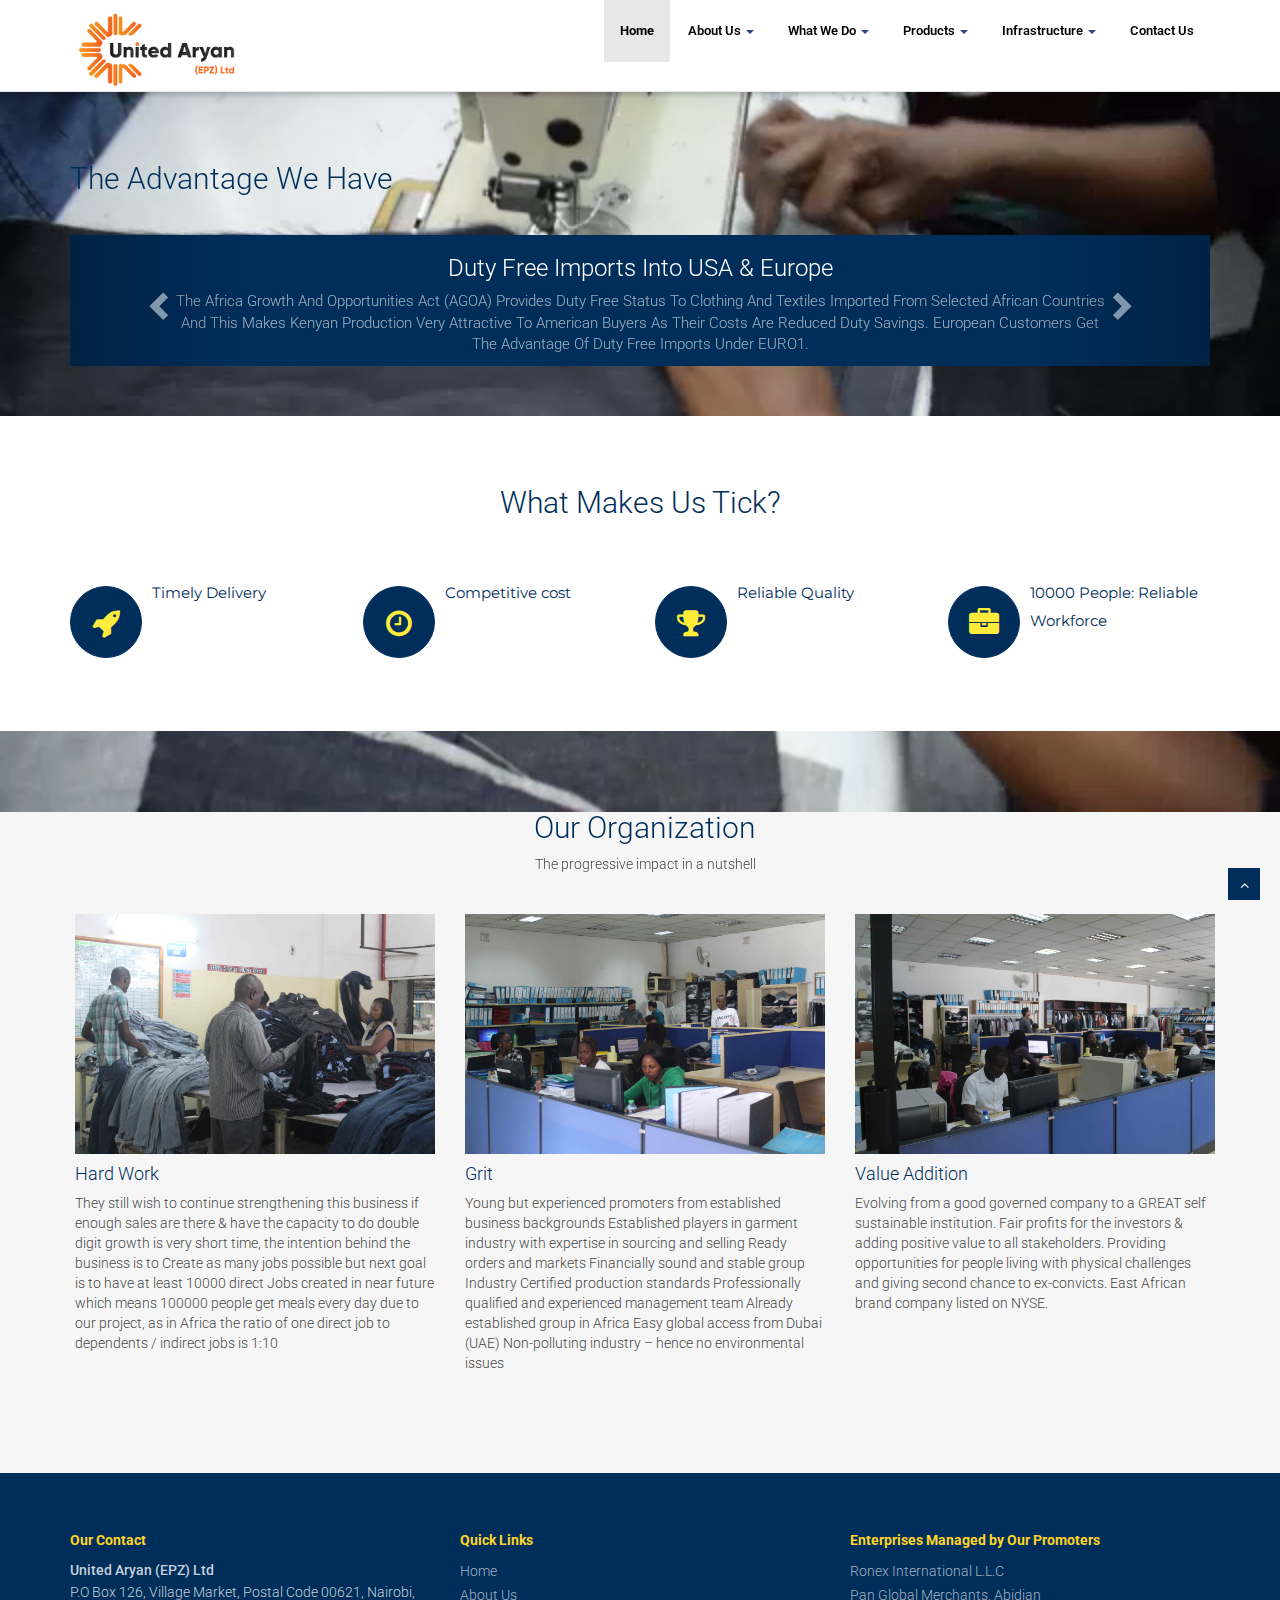
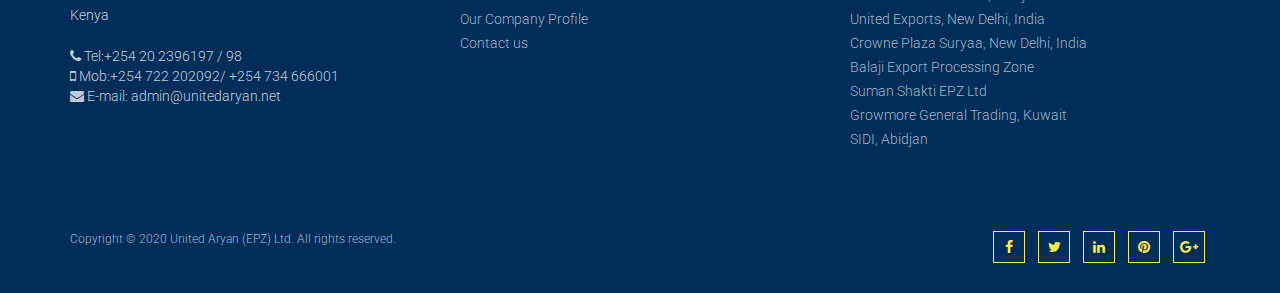
==== commit 8a018043: "changes" ====
--- a/index.html
+++ b/index.html
@@ -99,7 +99,7 @@
         <div id="main-slider" class="flexslider">
             <ul class="slides">
               <li>
-                <video width="100%" height="auto" autoplay loop>
+                <video autoplay loop>
 					<source src="video/ual.mp4" type="video/mp4">					
 					Your browser does not support the video tag.
 				  </video>
@@ -330,25 +330,25 @@
 				<div class="widget">
 					<h5 class="widgetheading">Quick Links</h5>
 					<ul class="link-list">
-						<li><a href="#">About Us</a></li>
-						<li><a href="#">Terms and conditions</a></li>
-						<li><a href="#">Privacy policy</a></li>						
-						<li><a href="#">Contact us</a></li>
-					</ul>
-				</div>
-			</div>
-			<div class="col-md-4 col-sm-4">
-				<div class="widget">
-					<h5 class="widgetheading">Enterprises Managed by Our Promoters</h5>
-					<ul class="link-list">
-						<li><a href="#">Ronex International L.L.C</a></li>
-						<li><a href="#">Pan Global Merchants, Abidjan</a></li>
-						<li><a href="#">United Exports, New Delhi, India</a></li>
-						<li>Crowne Plaza Suryaa, New Delhi, India</li>
-						<li>Balaji Export Processing Zone</li>
-						<li>Suman Shakti EPZ Ltd</li>
-						<li>Growmore General Trading, Kuwait</li>
-						<li>SIDI, Abidjan</li>
+						<li><a href="index.html">Home</a></li>
+              <li><a href="about.html">About Us</a></li>
+              <li><a href="assets/UAL - Company Profile.pdf">Our Company Profile</a></li>
+              <li><a href="contact.html">Contact us</a></li>
+            </ul>
+          </div>
+        </div>
+        <div class="col-md-4 col-sm-4">
+          <div class="widget">
+            <h5 class="widgetheading">Enterprises Managed by Our Promoters</h5>
+            <ul class="link-list">
+              <li><a href="http://www.ronexintl.com/about_us.html">Ronex International L.L.C</a></li>
+              <li><a href="promoters.html#panglobal">Pan Global Merchants, Abidjan</a></li>
+              <li><a href="promoters.html#united-exports">United Exports, New Delhi, India</a></li>
+              <li><a href="promoters.html#crowne-plaza">Crowne Plaza Suryaa, New Delhi, India</a></li>
+              <li><a href="index.html#">Balaji Export Processing Zone</a></li>
+              <li><a href="index.html#">Suman Shakti EPZ Ltd</a></li>
+              <li><a href="promoters.html#growmore">Growmore General Trading, Kuwait</a></li>
+              <li><a href="promoters.html#sidi">SIDI, Abidjan</a></li>
 					</ul>
 				</div>
 			</div>
--- a/css/style.css
+++ b/css/style.css
@@ -196,7 +196,6 @@
 
 header .nav li a:hover,
 header .nav li a:focus,
-
 header .nav li.active a:hover,
 header .nav li a.dropdown-toggle:hover,
 header .nav li a.dropdown-toggle:focus,
@@ -1809,9 +1808,9 @@
   background-color: #ffffff !important;
 }
 video{
-  width: auto;
-  height: 50%;
-  float: right;
+  width: 100%;
+  height: auto;
+  position: absolute; 
 }
 #myCarousel{
   background-color: #002e5b;
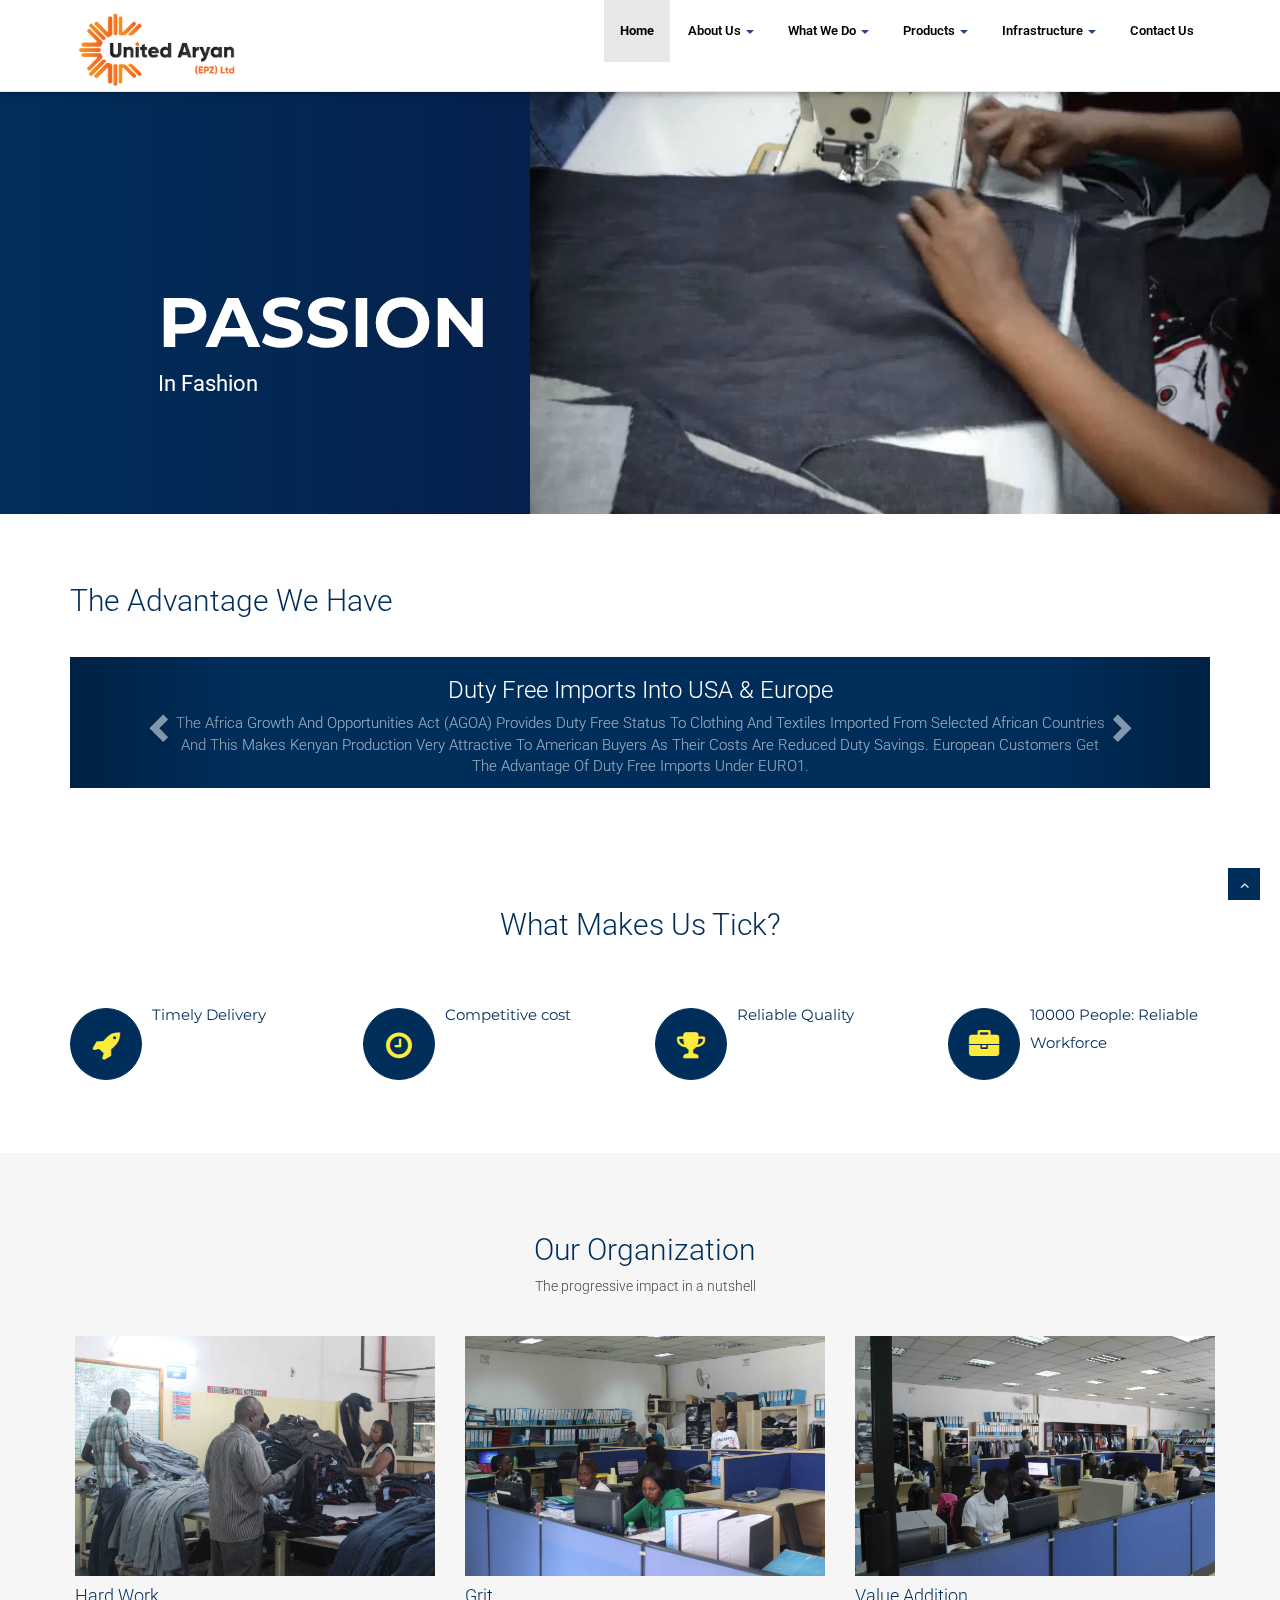
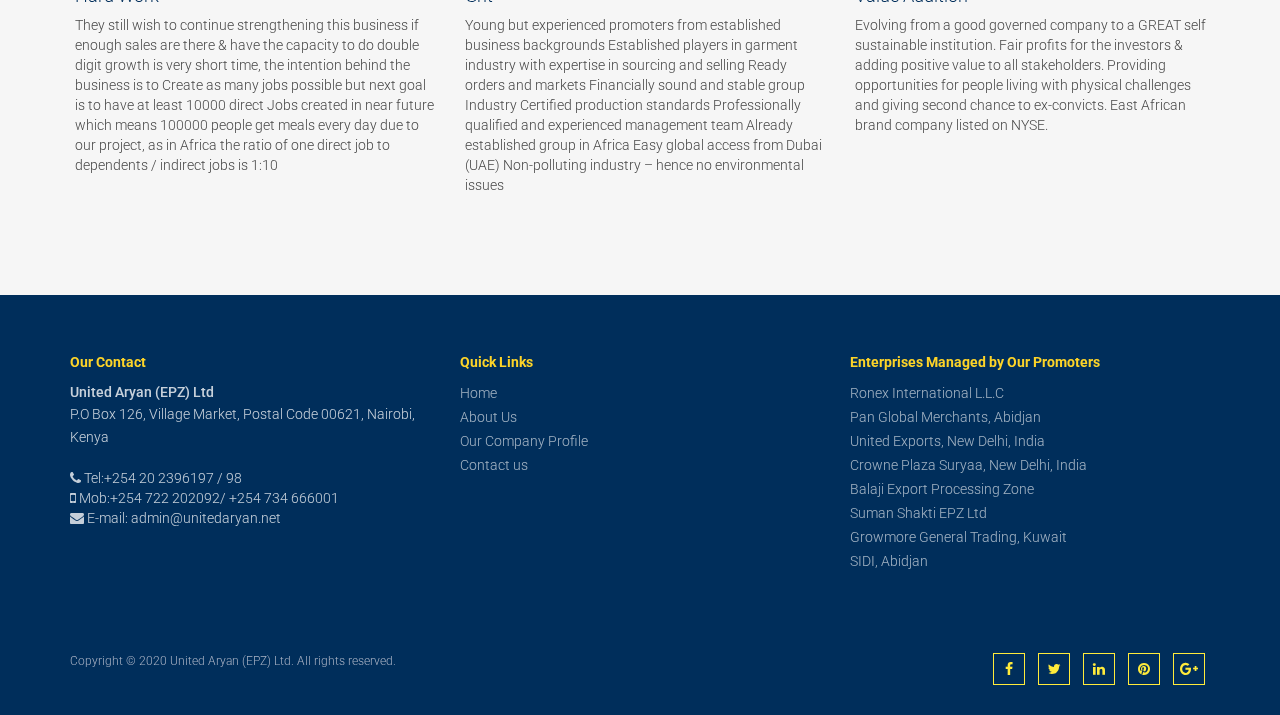
==== commit f7b8e24e: "slider" ====
--- a/index.html
+++ b/index.html
@@ -105,8 +105,7 @@
 				  </video>
                 <div class="flex-caption">
                     <h3>Passion</h3> 
-					<p style="color:#fff">in Fashion</p> 
-					 
+					<p style="color:#fff">in Fashion</p>					 
                 </div>
               </li>
 		</ul>
--- a/css/style.css
+++ b/css/style.css
@@ -1808,9 +1808,10 @@
   background-color: #ffffff !important;
 }
 video{
-  width: 100%;
-  height: auto;
-  position: absolute; 
+  width: 750px;
+  height: auto; 
+  float: right; 
+  
 }
 #myCarousel{
   background-color: #002e5b;
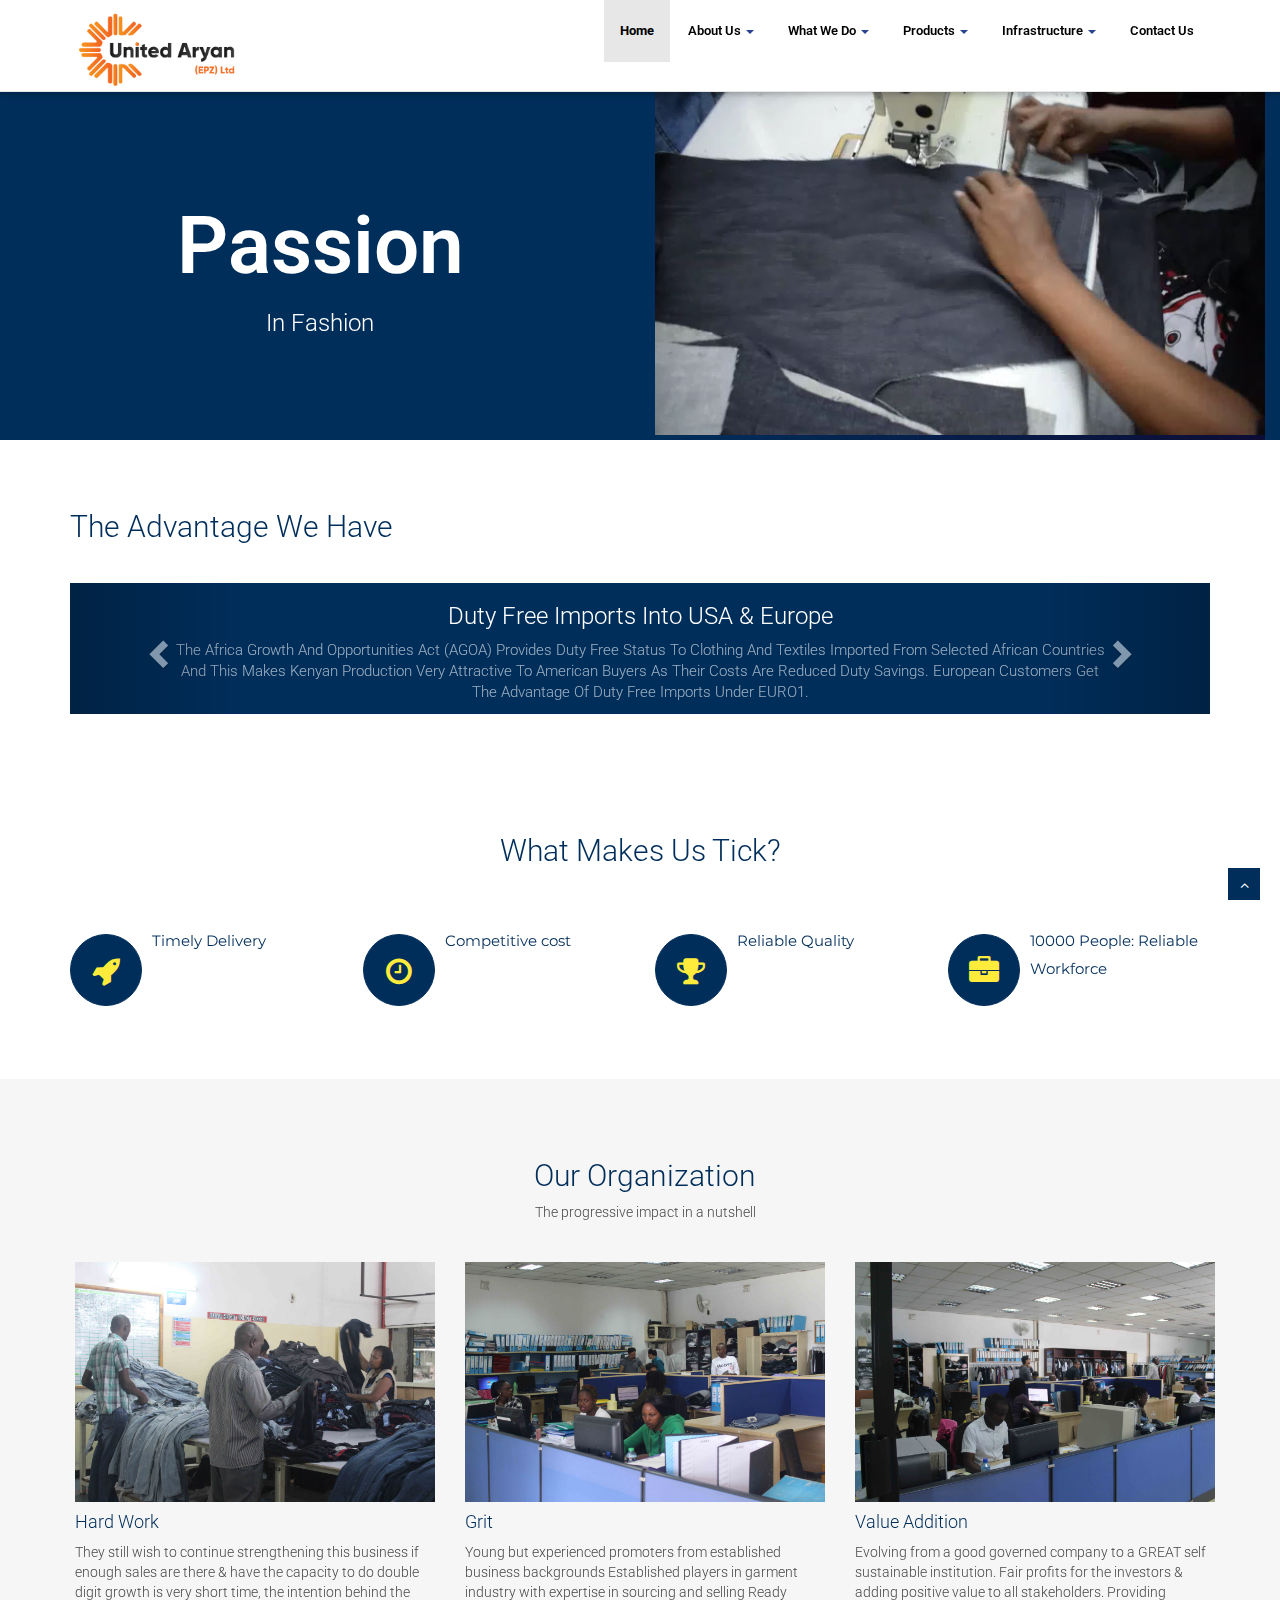
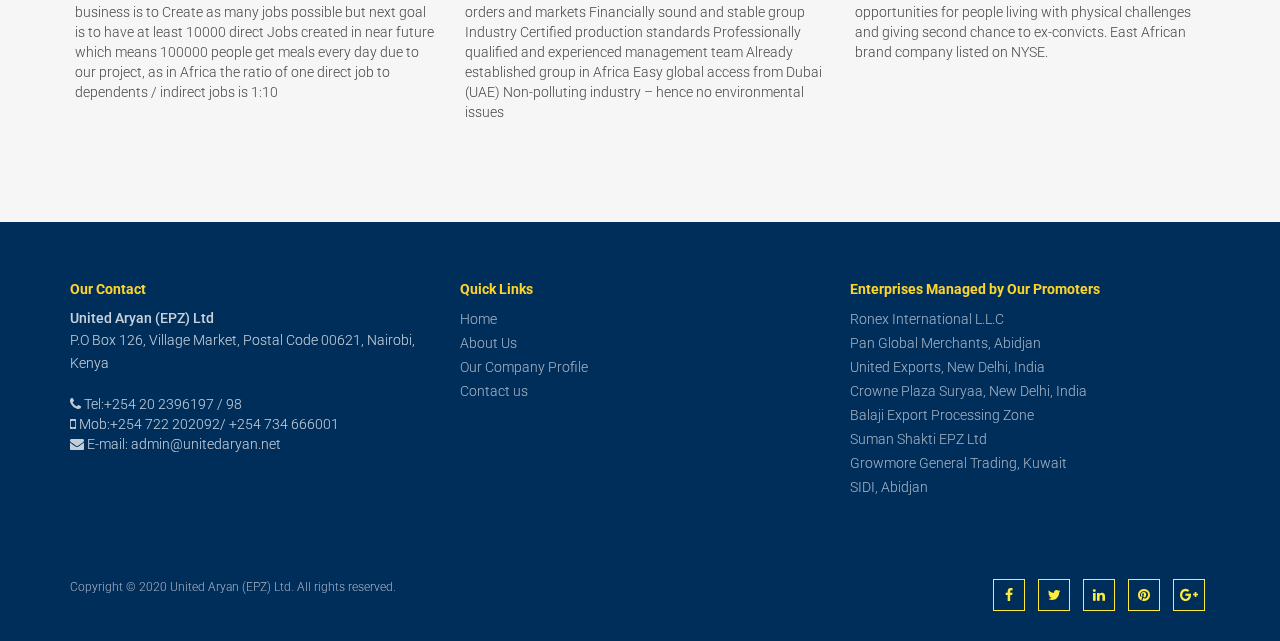
==== commit 7d5554d3: "major changes to banner container" ====
--- a/index.html
+++ b/index.html
@@ -1,73 +1,76 @@
 <!DOCTYPE html>
 <html lang="en">
+
 <head>
-<meta charset="utf-8">
-<title>United Aryan EPZ</title>
-<meta name="viewport" content="width=device-width, initial-scale=1.0" />
-<meta name="description" content="" />
-<meta name="author" content="http://webthemez.com" />
-<!-- css -->
-<link href="css/bootstrap.min.css" rel="stylesheet" />
-<link href="css/fancybox/jquery.fancybox.css" rel="stylesheet"> 
-<link href="css/flexslider.css" rel="stylesheet" /> 
-<link href="css/style.css" rel="stylesheet" />
-
-<link rel="stylesheet" href="https://stackpath.bootstrapcdn.com/font-awesome/4.7.0/css/font-awesome.min.css">
-<!-- Latest compiled and minified CSS -->
-<link rel="stylesheet" href="https://maxcdn.bootstrapcdn.com/bootstrap/3.4.1/css/bootstrap.min.css">
-<!-- Latest compiled JavaScript -->
-<script src="https://maxcdn.bootstrapcdn.com/bootstrap/3.4.1/js/bootstrap.min.js"></script>
-<!-- jQuery library -->
-<script src="https://ajax.googleapis.com/ajax/libs/jquery/3.5.1/jquery.min.js"></script>
-
- <!-- Material Design Bootstrap -->
-<link rel="stylesheet" href="css/mdb.min.css">
- <!-- Google Fonts Roboto -->
-<link rel="stylesheet" href="https://fonts.googleapis.com/css?family=Roboto:300,400,500,700&display=swap">
-
-<!-- HTML5 shim, for IE6-8 support of HTML5 elements -->
-<!--[if lt IE 9]>
+	<meta charset="utf-8">
+	<title>United Aryan EPZ</title>
+	<meta name="viewport" content="width=device-width, initial-scale=1.0" />
+	<meta name="description" content="" />
+	<meta name="author" content="http://webthemez.com" />
+	<!-- css -->
+	<link href="css/bootstrap.min.css" rel="stylesheet" />
+	<link href="css/fancybox/jquery.fancybox.css" rel="stylesheet">
+	<link href="css/flexslider.css" rel="stylesheet" />
+	<link href="css/style.css" rel="stylesheet" />
+
+	<link rel="stylesheet" href="https://stackpath.bootstrapcdn.com/font-awesome/4.7.0/css/font-awesome.min.css">
+	<!-- Latest compiled and minified CSS -->
+	<link rel="stylesheet" href="https://maxcdn.bootstrapcdn.com/bootstrap/3.4.1/css/bootstrap.min.css">
+	<!-- Latest compiled JavaScript -->
+	<script src="https://maxcdn.bootstrapcdn.com/bootstrap/3.4.1/js/bootstrap.min.js"></script>
+	<!-- jQuery library -->
+	<script src="https://ajax.googleapis.com/ajax/libs/jquery/3.5.1/jquery.min.js"></script>
+
+	<!-- Material Design Bootstrap -->
+	<link rel="stylesheet" href="css/mdb.min.css">
+	<!-- Google Fonts Roboto -->
+	<link rel="stylesheet" href="https://fonts.googleapis.com/css?family=Roboto:300,400,500,700&display=swap">
+
+	<!-- HTML5 shim, for IE6-8 support of HTML5 elements -->
+	<!--[if lt IE 9]>
       <script src="http://html5shim.googlecode.com/svn/trunk/html5.js"></script>
     <![endif]-->
 
 </head>
+
 <body>
 
 	<!-- start header -->
 	<header>
-        <div class="navbar navbar-default navbar-static-top" >
-            <div class="container">
-                <div class="navbar-header">
-                    <button type="button" class="navbar-toggle" data-toggle="collapse" data-target=".navbar-collapse">
-                        <span class="icon-bar"></span>
-                        <span class="icon-bar"></span>
-                        <span class="icon-bar"></span>
-                    </button>
-                    <a class="navbar-brand" href="index.html"><img src="img/newlogo.png" alt="logo" style="width: 700px; "/></a>
-                </div>
-                <div class="navbar-collapse collapse">
-                    <ul class="nav navbar-nav">
-                        <li class="active"><a href="index.html">Home</a></li>						
-						<li class="dropdown">							
+		<div class="navbar navbar-default navbar-static-top">
+			<div class="container">
+				<div class="navbar-header">
+					<button type="button" class="navbar-toggle" data-toggle="collapse" data-target=".navbar-collapse">
+						<span class="icon-bar"></span>
+						<span class="icon-bar"></span>
+						<span class="icon-bar"></span>
+					</button>
+					<a class="navbar-brand" href="index.html"><img src="img/newlogo.png" alt="logo"
+							style="width: 700px; " /></a>
+				</div>
+				<div class="navbar-collapse collapse">
+					<ul class="nav navbar-nav">
+						<li class="active"><a href="index.html">Home</a></li>
+						<li class="dropdown">
 							<a class="dropdown-toggle" data-toggle="dropdown" href="">About Us
 								<span class="caret"></span></a>
-								<ul class="dropdown-menu">
-									<li><a href="about.html">About Us</a></li>
-									<li><a href="assets/UAL - Company Profile.pdf">Our Profile</a></li>
-									<li><a href="sustainability.html">Sustainability</a></li>
-								</ul>
-						</li> 
-						<li class="dropdown">						
+							<ul class="dropdown-menu">
+								<li><a href="about.html">About Us</a></li>
+								<li><a href="assets/UAL - Company Profile.pdf">Our Profile</a></li>
+								<li><a href="sustainability.html">Sustainability</a></li>
+							</ul>
+						</li>
+						<li class="dropdown">
 							<a class="dropdown-toggle" data-toggle="dropdown" href="">What we Do
 								<span class="caret"></span></a>
-								<ul class="dropdown-menu">
-								  <li><a href="pline.html">Product Line</a></li>
-								  <li><a href="logistics.html">Logistics</a></li>
-								  <li><a href="served.html">Customers Served</a></li>
-								  <li><a href="facility.html">Facility</a></li>
-								</ul>
+							<ul class="dropdown-menu">
+								<li><a href="pline.html">Product Line</a></li>
+								<li><a href="logistics.html">Logistics</a></li>
+								<li><a href="served.html">Customers Served</a></li>
+								<li><a href="facility.html">Facility</a></li>
+							</ul>
 						</li>
-						<li class="dropdown">							
+						<li class="dropdown">
 							<a class="dropdown-toggle" data-toggle="dropdown" href="">Products
 								<span class="caret"></span></a>
 							<ul class="dropdown-menu">
@@ -76,190 +79,234 @@
 								<li><a href="knits.html">Knit Products</a></li>
 
 							</ul>
-						</li>						
-						<li class="dropdown">							
+						</li>
+						<li class="dropdown">
 							<a class="dropdown-toggle" data-toggle="dropdown" href="">Infrastructure
 								<span class="caret"></span></a>
 							<ul class="dropdown-menu">
 								<li><a href="infrastructure.html">Infrastructure</a></li>
-								<li><a href="factory_photos.html">Factory Photos</a></li>								
+								<li><a href="factory_photos.html">Factory Photos</a></li>
 
 							</ul>
 						</li>
 						<li><a href="contact.html">Contact Us</a></li>
-                    </ul>
-                </div>
-            </div>
-        </div>
+					</ul>
+				</div>
+			</div>
+		</div>
 	</header>
 	<!-- end header -->
-	<section id="banner">
-	 
-	<!-- Slider -->
-        <div id="main-slider" class="flexslider">
-            <ul class="slides">
-              <li>
-                <video autoplay loop>
-					<source src="video/ual.mp4" type="video/mp4">					
-					Your browser does not support the video tag.
-				  </video>
-                <div class="flex-caption">
-                    <h3>Passion</h3> 
-					<p style="color:#fff">in Fashion</p>					 
-                </div>
-              </li>
-		</ul>
-		</div>  
-	<!-- end slider -->
- 
-	</section> 
+	<section id="banner" class="row" style="background-color: #002E5B;">
+		<div id="myCarousel" class="carousel  .carousel-fade col-md-6" data-ride="carousel" style="padding-top: 90px;">
+			<!-- Indicators -->
+			<ol class="carousel-indicators">
+				<li data-target="#myCarousel" data-slide-to="0"></li>
+				<li data-target="#myCarousel" data-slide-to="1"></li>		
+
+			</ol>
+			<!-- Wrapper for slides -->
+			<div class="carousel-inner">
+
+				<div class="item active">
+					<div class="container-fluid advantage">
+
+						<h1 class="white-text-2">Passion</h1>
+						<h3 class="white-text">In Fashion</h3>
+					</div>
+				</div>
+
+				<div class="item">
+
+					<div class="container-fluid advantage">
+						<h1 class="white-text-2">World Class</h1>
+						<h3 class="white-text">Authenticity</h3>
+					</div>
+				</div>
+				<div class="item">
+					<div class="container-fluid advantage">
+						<h1 class="white-text-2">Brilliant</h1>
+						<h3 class="white-text">Craftmanship</h3>
+					</div>
+				</div>
+
+			</div>
+			
+		</div>
+		<!-- Slider -->
+		<div id="main-slider" class="flexslider col-md-6">
+			<ul class="slides">
+				<li>
+					<video autoplay loop>
+						<source src="video/ual.mp4" type="video/mp4">
+						Your browser does not support the video tag.
+					</video>
+
+				</li>
+			</ul>
+		</div>
+		<!-- end slider -->
+		
+	</section>
 	<section id="call-to-action-2">
 		<div class="container">
 			<div class="row">
 				<div class="col-md-10 col-sm-9">
 					<h2>The Advantage We have</h2>
-					
-				</div>			
-				
-			</div>
-		</div>
-		<div class="container">			
+
+				</div>
+
+			</div>
+		</div>
+		<div class="container">
 			<div id="myCarousel" class="carousel slide" data-ride="carousel">
-			  <!-- Indicators -->
-			  <ol class="carousel-indicators">
-				<li data-target="#myCarousel" data-slide-to="0"></li>
-				<li data-target="#myCarousel" data-slide-to="1"></li>
-				<li data-target="#myCarousel" data-slide-to="2"></li>
-				<li data-target="#myCarousel" data-slide-to="3"></li>
-				<li data-target="#myCarousel" data-slide-to="4"></li>
-				<li data-target="#myCarousel" data-slide-to="5"></li>
-				<li data-target="#myCarousel" data-slide-to="6"></li>
-				
-			  </ol>		  
-			  <!-- Wrapper for slides -->
-			  <div class="carousel-inner">
-		  
-				<div class="item active">				  
-				  <div class="container-fluid advantage">
-					<h3 class="white-text">Duty Free Imports Into USA & Europe</h3>
-					<p>The Africa Growth and Opportunities Act (AGOA) provides Duty Free Status to clothing and textiles imported from selected African countries and this makes Kenyan production very attractive to American buyers as their costs are reduced duty savings. 
-						European customers get the advantage of Duty Free Imports under EURO1.</p>
-					</div>
-				</div>
-		  
-				<div class="item">
-				  
-					<div class="container-fluid advantage">
-					<h3 class="white-text">Infrastructure</h3>
-					<p>As compared to other African countries, Kenya has:
-
-						Abundant availability of skilled labor.
-						Well Developed Banking Sector.
-						Better equipped and efficiently handled port facilities.
-						Better road transport facilities and transport.
-						Government also gives facilities and tax benefits to factories working with Export Processing Zones, so the custom clearance and port delays are easily avoided.
-						Political Stability.</p>
-				  </div>
-				</div>
-				
-				<div class="item">
-				  
-				  <div class="container-fluid advantage">
-					<h3 class="white-text">Cost Advantage</h3>
-					<p>Kenya offers opportunity to manufacture efficiently, as the labor is easily available and cost effective. Water and electricity, which is an extremely important 
-						ingredient for industry, is economically available at competitive cost.</p>
-				  </div>
-				</div>
-				<div class="item">
-				  
-					<div class="container-fluid advantage">
-					  <h3 class="white-text">Fast Turnaround</h3>
-					  <p>Government of Kenya provides incentives under Export Processing Zone which facilitates faster import clearance in addition to duty and tax rebates on imports, 
-						  that in turns provides definite and low turnaround of orders.</p>
-					</div>
-				</div>
-			  
-			  <div class="item">
-				  
-				<div class="container-fluid advantage">
-				  <h3 class="white-text">Language</h3>
-				  <p>Communication in Kenya is easier with the local population being fluent in English.</p>
-				</div>
-			  </div>
-			  <div class="item">
-				  
-				<div class="container-fluid advantage">
-				  <h3 class="white-text">Strategical Advantages</h3>
-				  <p>The Advantage of Industry Hubs, Dubai, UAE is the hub of the garment industry and we have a strong presence in Dubai through our group company M/s Ronex International. Tie ups with Chinese, HK, Pakistan & Indian suppliers who supply us good quality Trims at very competitive price. Strong supply base also in China, India & Pakistan which are good sourcing points for Non-Denim and Denim fabrics & trims. Considering the above, we have strong development base where we can have any fabric & trims developed from our source.</p>
-				</div>
-			  </div>
-			  <div class="item">
-				  
-				<div class="container-fluid advantage">
-				  <h3 class="white-text">The Location Advantage</h3>
-				  <p>Kenya is strategically located and has regular shipping traffics to Mombasa port.</p>
-				</div>
-			  </div>
-		  
-		  
-			 
-			  
-			</div>
-			 <!-- Left and right controls -->
-			 <a class="left carousel-control" href="#myCarousel" data-slide="prev">
-				<span class="glyphicon glyphicon-chevron-left"></span>
-				<span class="sr-only">Previous</span>
-			  </a>
-			  <a class="right carousel-control" href="#myCarousel" data-slide="next">
-				<span class="glyphicon glyphicon-chevron-right"></span>
-				<span class="sr-only">Next</span>
+				<!-- Indicators -->
+				<ol class="carousel-indicators">
+					<li data-target="#myCarousel" data-slide-to="0"></li>
+					<li data-target="#myCarousel" data-slide-to="1"></li>
+					<li data-target="#myCarousel" data-slide-to="2"></li>
+					<li data-target="#myCarousel" data-slide-to="3"></li>
+					<li data-target="#myCarousel" data-slide-to="4"></li>
+					<li data-target="#myCarousel" data-slide-to="5"></li>
+					<li data-target="#myCarousel" data-slide-to="6"></li>
+
+				</ol>
+				<!-- Wrapper for slides -->
+				<div class="carousel-inner">
+
+					<div class="item active">
+						<div class="container-fluid advantage">
+							<h3 class="white-text">Duty Free Imports Into USA & Europe</h3>
+							<p>The Africa Growth and Opportunities Act (AGOA) provides Duty Free Status to clothing and
+								textiles imported from selected African countries and this makes Kenyan production very
+								attractive to American buyers as their costs are reduced duty savings.
+								European customers get the advantage of Duty Free Imports under EURO1.</p>
+						</div>
+					</div>
+
+					<div class="item">
+
+						<div class="container-fluid advantage">
+							<h3 class="white-text">Infrastructure</h3>
+							<p>As compared to other African countries, Kenya has:
+
+								Abundant availability of skilled labor.
+								Well Developed Banking Sector.
+								Better equipped and efficiently handled port facilities.
+								Better road transport facilities and transport.
+								Government also gives facilities and tax benefits to factories working with Export
+								Processing Zones, so the custom clearance and port delays are easily avoided.
+								Political Stability.</p>
+						</div>
+					</div>
+
+					<div class="item">
+
+						<div class="container-fluid advantage">
+							<h3 class="white-text">Cost Advantage</h3>
+							<p>Kenya offers opportunity to manufacture efficiently, as the labor is easily available and
+								cost effective. Water and electricity, which is an extremely important
+								ingredient for industry, is economically available at competitive cost.</p>
+						</div>
+					</div>
+					<div class="item">
+
+						<div class="container-fluid advantage">
+							<h3 class="white-text">Fast Turnaround</h3>
+							<p>Government of Kenya provides incentives under Export Processing Zone which facilitates
+								faster import clearance in addition to duty and tax rebates on imports,
+								that in turns provides definite and low turnaround of orders.</p>
+						</div>
+					</div>
+
+					<div class="item">
+
+						<div class="container-fluid advantage">
+							<h3 class="white-text">Language</h3>
+							<p>Communication in Kenya is easier with the local population being fluent in English.</p>
+						</div>
+					</div>
+					<div class="item">
+
+						<div class="container-fluid advantage">
+							<h3 class="white-text">Strategical Advantages</h3>
+							<p>The Advantage of Industry Hubs, Dubai, UAE is the hub of the garment industry and we have
+								a strong presence in Dubai through our group company M/s Ronex International. Tie ups
+								with Chinese, HK, Pakistan & Indian suppliers who supply us good quality Trims at very
+								competitive price. Strong supply base also in China, India & Pakistan which are good
+								sourcing points for Non-Denim and Denim fabrics & trims. Considering the above, we have
+								strong development base where we can have any fabric & trims developed from our source.
+							</p>
+						</div>
+					</div>
+					<div class="item">
+
+						<div class="container-fluid advantage">
+							<h3 class="white-text">The Location Advantage</h3>
+							<p>Kenya is strategically located and has regular shipping traffics to Mombasa port.</p>
+						</div>
+					</div>
+
+
+
+
+				</div>
+				<!-- Left and right controls -->
+				<a class="left carousel-control" href="#myCarousel" data-slide="prev">
+					<span class="glyphicon glyphicon-chevron-left"></span>
+					<span class="sr-only">Previous</span>
 				</a>
-		  </div>
+				<a class="right carousel-control" href="#myCarousel" data-slide="next">
+					<span class="glyphicon glyphicon-chevron-right"></span>
+					<span class="sr-only">Next</span>
+				</a>
+			</div>
 		</div>
 	</section>
-	
+
 	<section id="content">
-	
-	
-	<div class="container">
-	    	<div class="row">
-			<div class="col-md-12">
-				<div class="aligncenter"><h2 class="aligncenter">What Makes Us Tick?</h2></div>
-				<br/>
-			</div>
-		</div>
-
-	 <div class="row">
-            <div class="col-sm-3 info-blocks">				
-				<i class="icon-info-blocks fa fa-rocket" aria-hidden="true"></i>
-                <div class="info-blocks-in">
-                    <h3>Timely Delivery</h3>                    
-                </div>
-            </div>
-            <div class="col-sm-3 info-blocks">
-				
-				<i class="icon-info-blocks fa fa-clock-o" aria-hidden="true"></i>
-                <div class="info-blocks-in">
-                    <h3>Competitive cost</h3>                   
-                </div>
-            </div>
-            <div class="col-sm-3 info-blocks">				
-				<i class="icon-info-blocks fa fa-trophy" aria-hidden="true"></i>
-				
-                <div class="info-blocks-in">
-                    <h3>Reliable Quality</h3>                    
-                </div>
-            </div>        
-            <div class="col-sm-3 info-blocks">				
-				<i class="icon-info-blocks fa fa-briefcase" aria-hidden="true"></i>
-                <div class="info-blocks-in">
-                    <h3>10000 People: Reliable Workforce</h3>                    
-                </div>
-            </div>            
-        </div>        
-	</div>
+
+
+		<div class="container">
+			<div class="row">
+				<div class="col-md-12">
+					<div class="aligncenter">
+						<h2 class="aligncenter">What Makes Us Tick?</h2>
+					</div>
+					<br />
+				</div>
+			</div>
+
+			<div class="row">
+				<div class="col-sm-3 info-blocks">
+					<i class="icon-info-blocks fa fa-rocket" aria-hidden="true"></i>
+					<div class="info-blocks-in">
+						<h3>Timely Delivery</h3>
+					</div>
+				</div>
+				<div class="col-sm-3 info-blocks">
+
+					<i class="icon-info-blocks fa fa-clock-o" aria-hidden="true"></i>
+					<div class="info-blocks-in">
+						<h3>Competitive cost</h3>
+					</div>
+				</div>
+				<div class="col-sm-3 info-blocks">
+					<i class="icon-info-blocks fa fa-trophy" aria-hidden="true"></i>
+
+					<div class="info-blocks-in">
+						<h3>Reliable Quality</h3>
+					</div>
+				</div>
+				<div class="col-sm-3 info-blocks">
+					<i class="icon-info-blocks fa fa-briefcase" aria-hidden="true"></i>
+					<div class="info-blocks-in">
+						<h3>10000 People: Reliable Workforce</h3>
+					</div>
+				</div>
+			</div>
+		</div>
 	</section>
-	
+
 	<section class="section-padding gray-bg">
 		<div class="container">
 			<div class="row">
@@ -277,8 +324,11 @@
 					</div>
 					<div class="about-text">
 						<h4>Hard Work</h4>
-						<p>They still wish to continue strengthening this business if enough sales are there & have the capacity to do double digit growth is very short time, the intention behind 
-							the business is to Create as many jobs possible but next goal is to have at least 10000 direct Jobs created in near future which means 100000 people get meals every day due to our project, as in Africa the ratio of one direct job to dependents / indirect jobs is 1:10</p>
+						<p>They still wish to continue strengthening this business if enough sales are there & have the
+							capacity to do double digit growth is very short time, the intention behind
+							the business is to Create as many jobs possible but next goal is to have at least 10000
+							direct Jobs created in near future which means 100000 people get meals every day due to our
+							project, as in Africa the ratio of one direct job to dependents / indirect jobs is 1:10</p>
 					</div>
 				</div>
 				<div class="col-md-4 col-sm-4">
@@ -287,7 +337,11 @@
 					</div>
 					<div class="about-text">
 						<h4>Grit</h4>
-						<p>Young but experienced promoters from established business backgrounds Established players in garment industry with expertise in sourcing and selling Ready orders and markets Financially sound and stable group Industry Certified production standards Professionally qualified and experienced management team Already established group in Africa Easy global access from Dubai (UAE) Non-polluting industry – hence no environmental issues</p>
+						<p>Young but experienced promoters from established business backgrounds Established players in
+							garment industry with expertise in sourcing and selling Ready orders and markets Financially
+							sound and stable group Industry Certified production standards Professionally qualified and
+							experienced management team Already established group in Africa Easy global access from
+							Dubai (UAE) Non-polluting industry – hence no environmental issues</p>
 					</div>
 				</div>
 				<div class="col-md-4 col-sm-4">
@@ -296,108 +350,118 @@
 					</div>
 					<div class="about-text">
 						<h4>Value Addition</h4>
-						<p>Evolving from a good governed company to a GREAT self sustainable institution. Fair profits for the investors & adding positive value to all stakeholders. Providing opportunities for people living with physical challenges and giving second chance to ex-convicts. East African brand company listed on NYSE.</p>
-					</div>
-				</div>
-			</div>
-		</div>
-	</section>	  
-	
-	
-	
+						<p>Evolving from a good governed company to a GREAT self sustainable institution. Fair profits
+							for the investors & adding positive value to all stakeholders. Providing opportunities for
+							people living with physical challenges and giving second chance to ex-convicts. East African
+							brand company listed on NYSE.</p>
+					</div>
+				</div>
+			</div>
+		</div>
+	</section>
+
+
+
 	<footer>
-	<div class="container">
-		<div class="row">
-			<div class="col-md-4 col-sm-4">
-				<div class="widget">
-					<h5 class="widgetheading">Our Contact</h5>
-					<address>
-					<strong>United Aryan (EPZ) Ltd</strong><br>
-					P.O Box 126, Village Market, Postal Code 00621, Nairobi, Kenya
-					 </address>
-					<p>
-						<i class="fa fa-phone" aria-hidden="true"></i> 
-						Tel:+254 20 2396197 / 98<br>
-						<i class="fa fa-mobile" aria-hidden="true"></i>
-						Mob:+254 722 202092/
-						+254 734 666001<br>
-						<i class="fa fa-envelope" aria-hidden="true"></i> E-mail: admin@unitedaryan.net
-					</p>
-				</div>
-			</div>
-			<div class="col-md-4 col-sm-4">
-				<div class="widget">
-					<h5 class="widgetheading">Quick Links</h5>
-					<ul class="link-list">
-						<li><a href="index.html">Home</a></li>
-              <li><a href="about.html">About Us</a></li>
-              <li><a href="assets/UAL - Company Profile.pdf">Our Company Profile</a></li>
-              <li><a href="contact.html">Contact us</a></li>
-            </ul>
-          </div>
-        </div>
-        <div class="col-md-4 col-sm-4">
-          <div class="widget">
-            <h5 class="widgetheading">Enterprises Managed by Our Promoters</h5>
-            <ul class="link-list">
-              <li><a href="http://www.ronexintl.com/about_us.html">Ronex International L.L.C</a></li>
-              <li><a href="promoters.html#panglobal">Pan Global Merchants, Abidjan</a></li>
-              <li><a href="promoters.html#united-exports">United Exports, New Delhi, India</a></li>
-              <li><a href="promoters.html#crowne-plaza">Crowne Plaza Suryaa, New Delhi, India</a></li>
-              <li><a href="index.html#">Balaji Export Processing Zone</a></li>
-              <li><a href="index.html#">Suman Shakti EPZ Ltd</a></li>
-              <li><a href="promoters.html#growmore">Growmore General Trading, Kuwait</a></li>
-              <li><a href="promoters.html#sidi">SIDI, Abidjan</a></li>
-					</ul>
-				</div>
-			</div>
-		
-		</div>
+		<div class="container">
+			<div class="row">
+				<div class="col-md-4 col-sm-4">
+					<div class="widget">
+						<h5 class="widgetheading">Our Contact</h5>
+						<address>
+							<strong>United Aryan (EPZ) Ltd</strong><br>
+							P.O Box 126, Village Market, Postal Code 00621, Nairobi, Kenya
+						</address>
+						<p>
+							<i class="fa fa-phone" aria-hidden="true"></i>
+							Tel:+254 20 2396197 / 98<br>
+							<i class="fa fa-mobile" aria-hidden="true"></i>
+							Mob:+254 722 202092/
+							+254 734 666001<br>
+							<i class="fa fa-envelope" aria-hidden="true"></i> E-mail: admin@unitedaryan.net
+						</p>
+					</div>
+				</div>
+				<div class="col-md-4 col-sm-4">
+					<div class="widget">
+						<h5 class="widgetheading">Quick Links</h5>
+						<ul class="link-list">
+							<li><a href="index.html">Home</a></li>
+							<li><a href="about.html">About Us</a></li>
+							<li><a href="assets/UAL - Company Profile.pdf">Our Company Profile</a></li>
+							<li><a href="contact.html">Contact us</a></li>
+						</ul>
+					</div>
+				</div>
+				<div class="col-md-4 col-sm-4">
+					<div class="widget">
+						<h5 class="widgetheading">Enterprises Managed by Our Promoters</h5>
+						<ul class="link-list">
+							<li><a href="http://www.ronexintl.com/about_us.html">Ronex International L.L.C</a></li>
+							<li><a href="promoters.html#panglobal">Pan Global Merchants, Abidjan</a></li>
+							<li><a href="promoters.html#united-exports">United Exports, New Delhi, India</a></li>
+							<li><a href="promoters.html#crowne-plaza">Crowne Plaza Suryaa, New Delhi, India</a></li>
+							<li><a href="index.html#">Balaji Export Processing Zone</a></li>
+							<li><a href="index.html#">Suman Shakti EPZ Ltd</a></li>
+							<li><a href="promoters.html#growmore">Growmore General Trading, Kuwait</a></li>
+							<li><a href="promoters.html#sidi">SIDI, Abidjan</a></li>
+						</ul>
+					</div>
+				</div>
+
+			</div>
+		</div>
+		<div id="sub-footer">
+			<div class="container">
+				<div class="row">
+					<div class="col-lg-6">
+						<div class="copyright">
+							<p>
+								Copyright © 2020 United Aryan (EPZ) Ltd. All rights reserved.</p>
+						</div>
+					</div>
+					<div class="col-lg-6">
+						<ul class="social-network">
+							<li><a href="#" data-placement="top" title="Facebook"><i class="fa fa-facebook"></i></a>
+							</li>
+							<li><a href="#" data-placement="top" title="Twitter"><i class="fa fa-twitter"></i></a></li>
+							<li><a href="#" data-placement="top" title="Linkedin"><i class="fa fa-linkedin"></i></a>
+							</li>
+							<li><a href="#" data-placement="top" title="Pinterest"><i class="fa fa-pinterest"></i></a>
+							</li>
+							<li><a href="#" data-placement="top" title="Google plus"><i
+										class="fa fa-google-plus"></i></a></li>
+						</ul>
+					</div>
+				</div>
+			</div>
+		</div>
+	</footer>
 	</div>
-	<div id="sub-footer">
-		<div class="container">
-			<div class="row">
-				<div class="col-lg-6">
-					<div class="copyright">
-						<p>
-							Copyright © 2020 United Aryan (EPZ) Ltd. All rights reserved.</p>
-					</div>
-				</div>
-				<div class="col-lg-6">
-					<ul class="social-network">
-						<li><a href="#" data-placement="top" title="Facebook"><i class="fa fa-facebook"></i></a></li>
-						<li><a href="#" data-placement="top" title="Twitter"><i class="fa fa-twitter"></i></a></li>
-						<li><a href="#" data-placement="top" title="Linkedin"><i class="fa fa-linkedin"></i></a></li>
-						<li><a href="#" data-placement="top" title="Pinterest"><i class="fa fa-pinterest"></i></a></li>
-						<li><a href="#" data-placement="top" title="Google plus"><i class="fa fa-google-plus"></i></a></li>
-					</ul>
-				</div>
-			</div>
-		</div>
-	</div>
-	</footer>
-</div>
-<a href="#" class="scrollup"><i class="fa fa-angle-up active"></i></a>
-<!-- javascript
+	<a href="#" class="scrollup"><i class="fa fa-angle-up active"></i></a>
+	<!-- javascript
     ================================================== -->
-<!-- Placed at the end of the document so the pages load faster -->
-<script>$('.carousel-3d-controls').mdbCarousel3d();</script>
-<script src="js/jquery.js"></script>
-<script src="js/jquery.easing.1.3.js"></script>
-<script src="js/bootstrap.min.js"></script>
-<script src="js/jquery.fancybox.pack.js"></script>
-<script src="js/jquery.fancybox-media.js"></script>  
-<script src="js/jquery.flexslider.js"></script>
-<script src="js/animate.js"></script>
- <!-- MDB core JavaScript -->
-<script type="text/javascript" src="js/mdb.min.js"></script>
- <!-- Bootstrap tooltips -->
- <script type="text/javascript" src="js/popper.min.js"></script>
-<!-- Vendor Scripts -->
-<script src="js/modernizr.custom.js"></script>
-<script src="js/jquery.isotope.min.js"></script>
-<script src="js/jquery.magnific-popup.min.js"></script>
-<script src="js/animate.js"></script>
-<script src="js/custom.js"></script> 
+	<!-- Placed at the end of the document so the pages load faster -->
+	<script>
+		$('.carousel-3d-controls').mdbCarousel3d();
+	</script>
+	<script src="js/jquery.js"></script>
+	<script src="js/jquery.easing.1.3.js"></script>
+	<script src="js/bootstrap.min.js"></script>
+	<script src="js/jquery.fancybox.pack.js"></script>
+	<script src="js/jquery.fancybox-media.js"></script>
+	<script src="js/jquery.flexslider.js"></script>
+	<script src="js/animate.js"></script>
+	<!-- MDB core JavaScript -->
+	<script type="text/javascript" src="js/mdb.min.js"></script>
+	<!-- Bootstrap tooltips -->
+	<script type="text/javascript" src="js/popper.min.js"></script>
+	<!-- Vendor Scripts -->
+	<script src="js/modernizr.custom.js"></script>
+	<script src="js/jquery.isotope.min.js"></script>
+	<script src="js/jquery.magnific-popup.min.js"></script>
+	<script src="js/animate.js"></script>
+	<script src="js/custom.js"></script>
 </body>
-</html>
+
+</html>--- a/css/style.css
+++ b/css/style.css
@@ -1798,6 +1798,11 @@
   color: #ffffff !important;
   font-weight: 300 !important;
 }
+.white-text-2{
+  color: #ffffff !important;
+  font-weight: 600 !important;
+  font-size: 80px;
+}
 .dropdown:hover .dropdown-menu{
   display: block !important;
 }
@@ -1808,10 +1813,8 @@
   background-color: #ffffff !important;
 }
 video{
-  width: 750px;
-  height: auto; 
-  float: right; 
-  
+  width: 100%;
+  height: auto;  
 }
 #myCarousel{
   background-color: #002e5b;
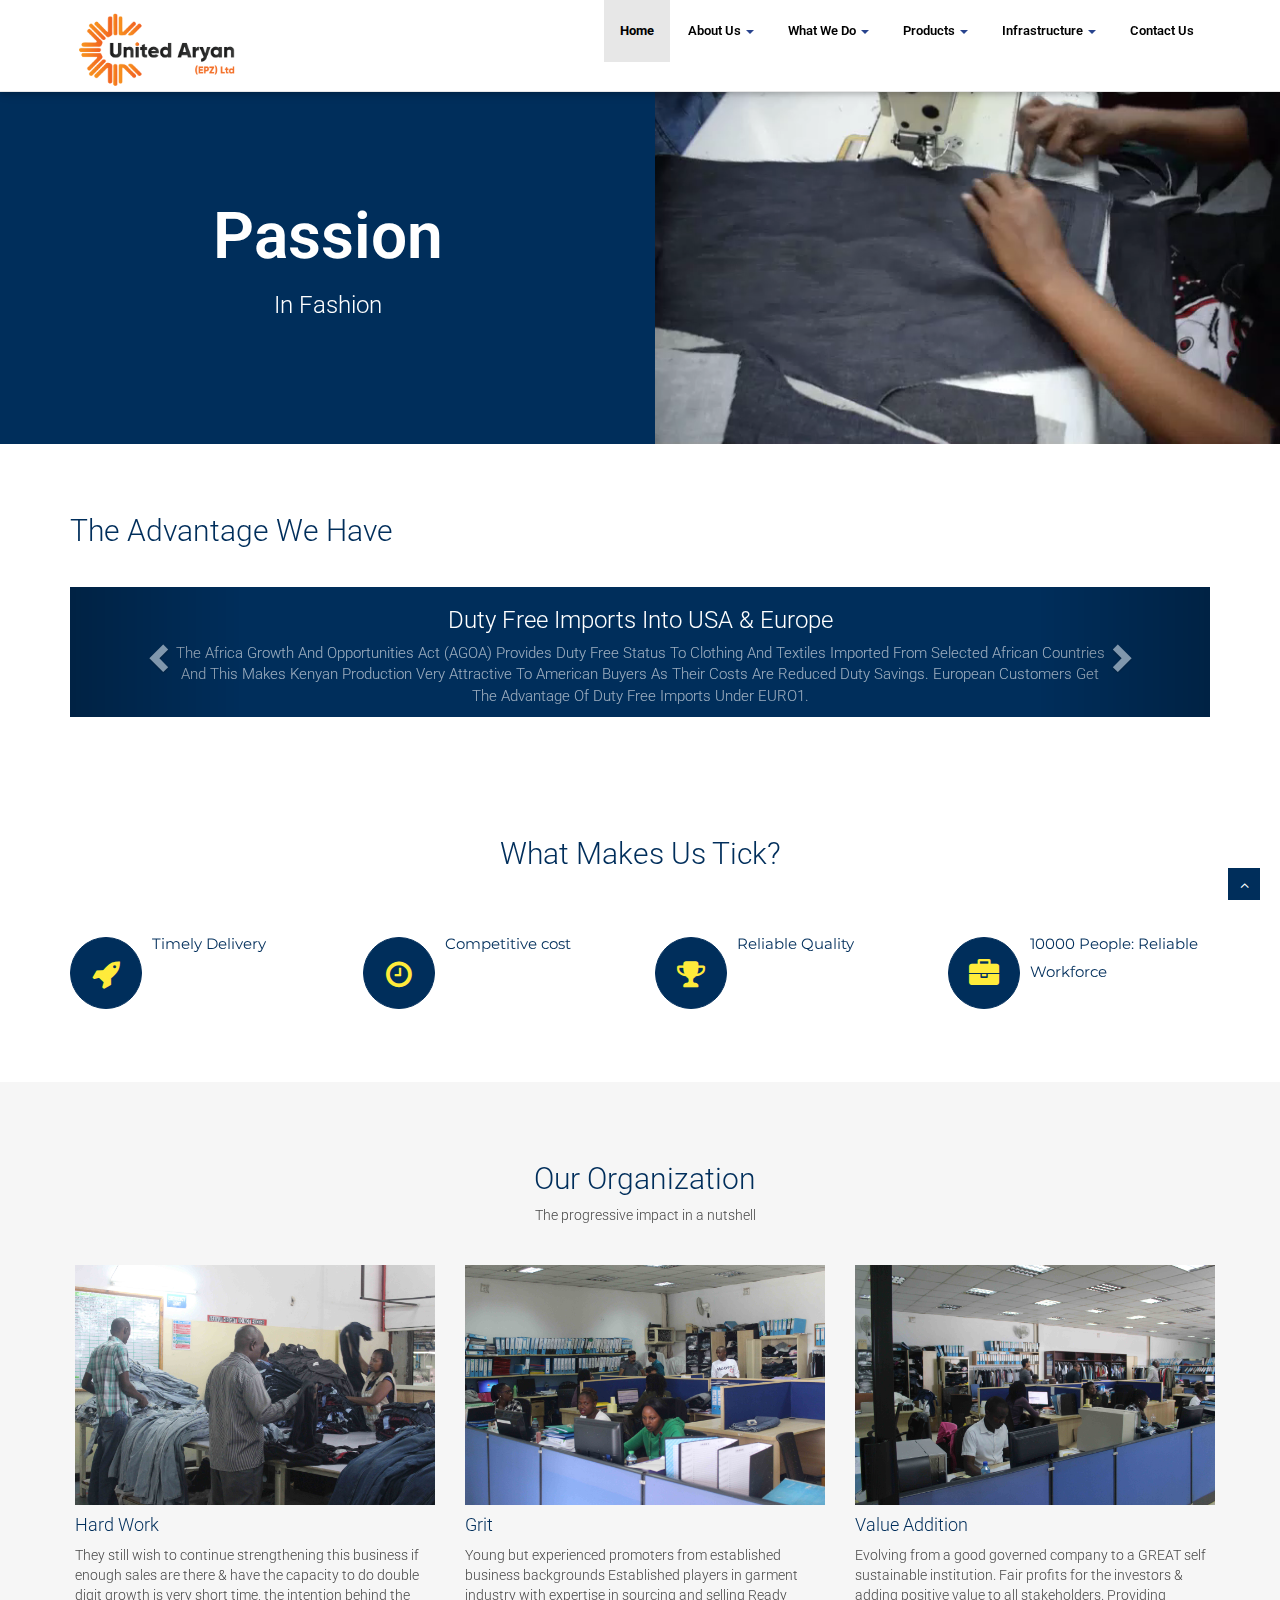
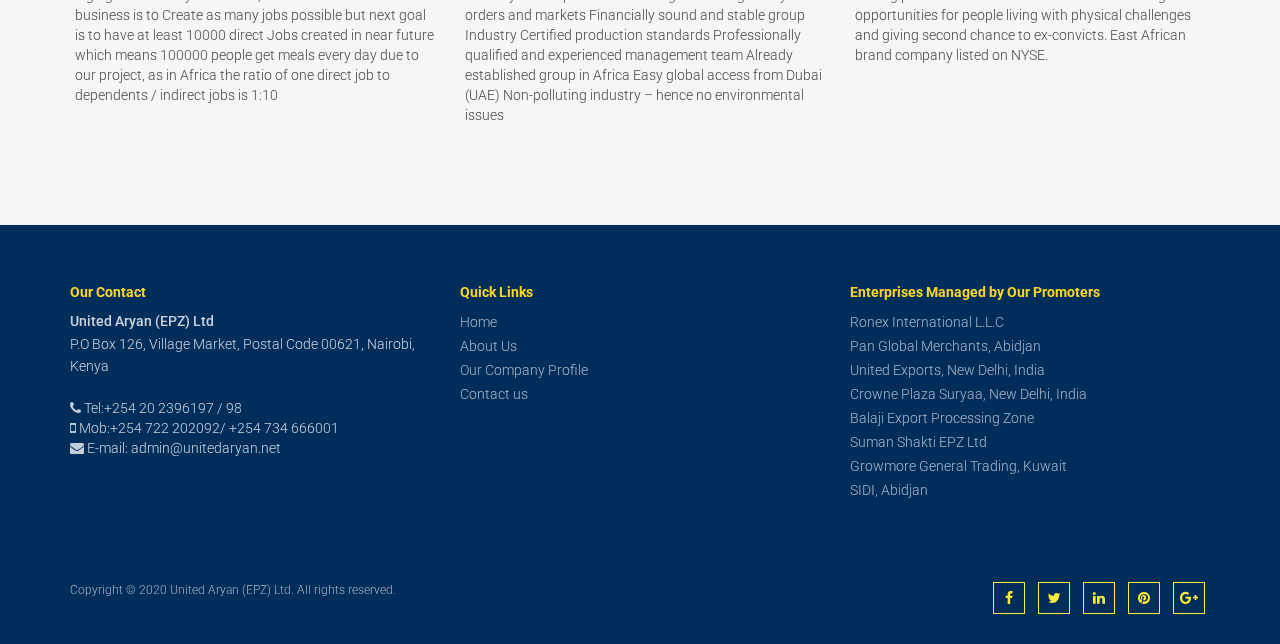
==== commit 0ea6700a: "modified slider layout" ====
--- a/index.html
+++ b/index.html
@@ -96,7 +96,7 @@
 		</div>
 	</header>
 	<!-- end header -->
-	<section id="banner" class="row" style="background-color: #002E5B;">
+	<div id="banner" class="row" style="background-color: #002E5B; position: relative;">
 		<div id="myCarousel" class="carousel  .carousel-fade col-md-6" data-ride="carousel" style="padding-top: 90px;">
 			<!-- Indicators -->
 			<ol class="carousel-indicators">
@@ -134,19 +134,17 @@
 		</div>
 		<!-- Slider -->
 		<div id="main-slider" class="flexslider col-md-6">
-			<ul class="slides">
-				<li>
+			
 					<video autoplay loop>
 						<source src="video/ual.mp4" type="video/mp4">
 						Your browser does not support the video tag.
 					</video>
 
-				</li>
-			</ul>
+				
 		</div>
 		<!-- end slider -->
 		
-	</section>
+	</div>
 	<section id="call-to-action-2">
 		<div class="container">
 			<div class="row">
--- a/css/style.css
+++ b/css/style.css
@@ -408,7 +408,7 @@
   width: 100%;
   height: 100%; /* background: rgba(255, 255, 255, 0.37); */
   z-index: 1;
-  position: absolute;
+  position: relative !important;
   
 }
 .flex-direction-nav a {
@@ -1801,7 +1801,7 @@
 .white-text-2{
   color: #ffffff !important;
   font-weight: 600 !important;
-  font-size: 80px;
+  font-size: 64px;
 }
 .dropdown:hover .dropdown-menu{
   display: block !important;
@@ -1813,11 +1813,16 @@
   background-color: #ffffff !important;
 }
 video{
-  width: 100%;
-  height: auto;  
+  width: 100% !important;
+  height: auto !important;
+  float: right !important;
+  position: relative !important;  
 }
 #myCarousel{
   background-color: #002e5b;
+}
+.col-md-6{
+  padding-right: 0px !important;
 }
 /*  Media queries 
 ============================= */
